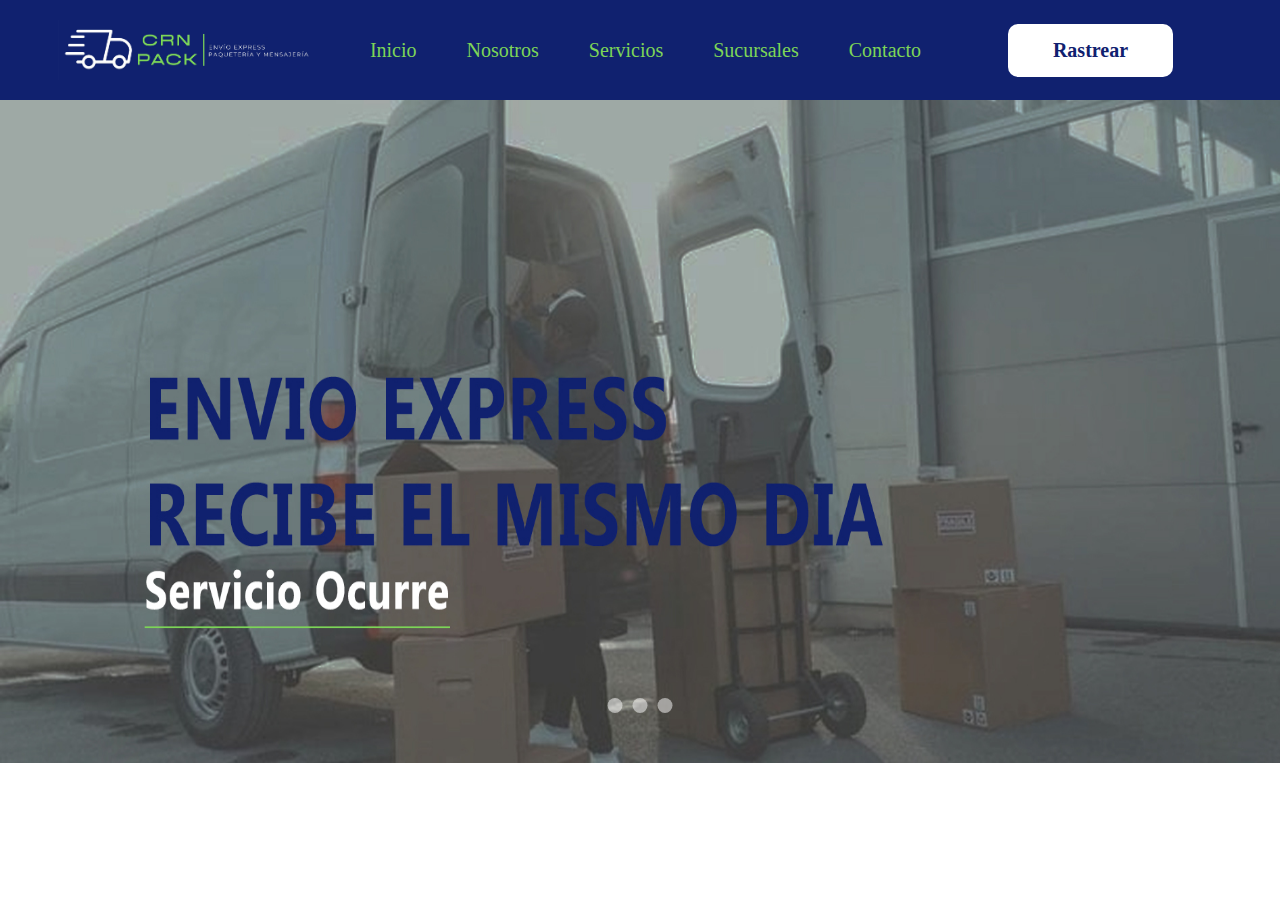
==== CRN PACK Sitio Web/index.html @ 2f2091cc "Add files via upload" ====
<!DOCTYPE html>
<html lang="es">
<head>
    <meta charset="UTF-8">
    <meta name="viewport" content="width=device-width, initial-scale=1.0">
    <title>CRN PACK | Envio Express Paqueteria y Mensajeria</title>
    <link rel="stylesheet" href="styles.css">
</head>
<body>
    <header>
        <img src="logo.jpg" alt="Logo" class="logo">
        <button class="menu-btn" onclick="toggleMenu()"></button>
        <div class="nav-container">
            <nav>
                <a href="#inicio">Inicio</a>
                <a href="#nosotros">Nosotros</a>
                <a href="#servicios">Servicios</a>
                <a href="#sucursales">Sucursales</a>
                <a href="#contacto">Contacto</a>
            </nav>
        </div>
        <button class="button">Rastrear</button>
    </header>

    <!-- Carrusel de imágenes -->
    <div class="carousel" id="carousel">
        <div class="carousel-images">
            <img src="publicidad1.jpg" alt="Imagen1">
            <img src="publicidad2.jpeg" alt="Imagen2">
            <img src="publicidad3.jpg" alt="Imagen3">
        </div>
        <div class="carousel-dots">
            <button class="dot" data-index="0"></button>
            <button class="dot" data-index="1"></button>
            <button class="dot" data-index="2"></button>
        </div>
    </div>
    

    <script src="script.js"></script>
</body>
</html>
---- CRN PACK Sitio Web/styles.css ----
body {
    margin: 0;
    font-family: 'Trebuchet MS', regular;
}

header {
    background-color: #10216f;
    color: white;
    padding: 20px;
    font-size: 20px;
    display: flex;
    align-items: center;
    justify-content: space-between;
    position: relative;
    font-family: 'Trebuchet MS', regular;
    font-weight: regular;
    z-index: 10;
}

.logo {
    height: 60px;
    margin-left: 38px;
    margin-right: 55px;
}

.nav-container {
    display: flex;
    align-items: center;
    gap: 30px;
    margin-right: auto;
    position: relative;
}

nav {
    display: flex;
    gap: 50px;
}

nav a {
    color: #7dd557;
    text-decoration: none;
    font-weight: regular;
}

.button {
    background-color: white;
    color: #10216f;
    border: none;
    padding: 15px 45px;
    font-size: 20px;
    cursor: pointer;
    border-radius: 10px;
    margin-right: auto;
    font-weight: bold;
    font-family: 'Trebuchet MS';
    transition: background-color 0.3s, border-color 0.3s;
}

.button:hover {
    background-color: #1631ac;
    color: white;
    border: 2px solid black;
}

/* Estilos para el carrusel */
.carousel {
    position: relative;
    width: 100%;
    height: auto;
    overflow: hidden;
}

.carousel-images {
    display: flex;
    transition: transform 0.5s ease-in-out;
    width: 300%; /* Ancho total para tres imágenes */
}

.carousel-images img {
    width: 33.33%; /* Cada imagen ocupa el 33.33% del ancho del contenedor */
    height: auto;
    display: block;
}

/* Puntos de control del carrusel */
.carousel-dots {
    position: absolute;
    bottom: 50px;
    left: 50%;
    transform: translateX(-50%);
    display: flex;
    gap: 10px;
}

.carousel-dots button {
    width: 15px;
    height: 15px;
    border-radius: 50%;
    border: none;
    background-color: #ffffff80; /* Color de los puntos */
    cursor: pointer;
    transition: background-color 0.3s;
}

.carousel-dots button.active {
    background-color: #ffffff; /* Color del punto activo */
}
/* Estilos para el botón del menú (solo visible en pantallas pequeñas) */
.menu-btn {
    display: none;
    background-color: white;
    color: #10216f;
    font-size: 25px;
    padding: 1px 8px;
    cursor: pointer;
    border-radius: 5px; /* Menos redondeado */
    border: 2px solid #10216f;
    transition: none; /* Sin efecto de hover */
}

.menu-btn::before {
    content: "☰"; /* Ícono de menú por defecto */
}

.menu-btn.active::before {
    content: "✖"; /* Ícono de cerrar al activar */
}

/* Media query para pantallas pequeñas */
@media (max-width: 980px) {
    header {
        flex-direction: row;
        align-items: center;
        justify-content: space-between;
        padding: 10px 20px;
    }

    .logo {
        margin-right: 10px;
    }

    .nav-container {
        display: none;
        width: 100%;
        background-color: #10216f;
        position: absolute;
        top: 60px;
        left: 0;
        padding: 10px 0;
        border-radius: 0 0 10px 10px;
        transition: max-height 0.5s ease-in-out;
        overflow: hidden;
        max-height: 0;
        z-index: 1;
        box-shadow: 0 2px 5px rgba(0, 0, 0, 0.2);
    }

    .nav-container.active {
        display: flex;
        flex-direction: column;
        gap: 15px;
        max-height: 300px; /* Altura máxima que el menú puede alcanzar al desplegarse */
    }

    .menu-btn.active {
        background-color: white; /* Mantener el botón en blanco cuando está activo */
    }

    .menu-btn {
        display: block;
    }

    .button {
        display: none;
    }

    nav {
        display: flex;
        flex-direction: column;
        gap: 0; /* Eliminamos el espacio entre elementos para que las líneas de separación ocupen su lugar */
        width: 100%;
        padding: 10px;
    }

    nav a {
        color: #7dd557;
        text-align: center;
        padding: 10px 0; /* Espacio interior para cada enlace */
        border-top: 1px solid #ffffff60; /* Línea de separación superior */
    }

    nav a:first-child {
        border-top: none; /* Quitar línea de separación del primer elemento */
    }
}
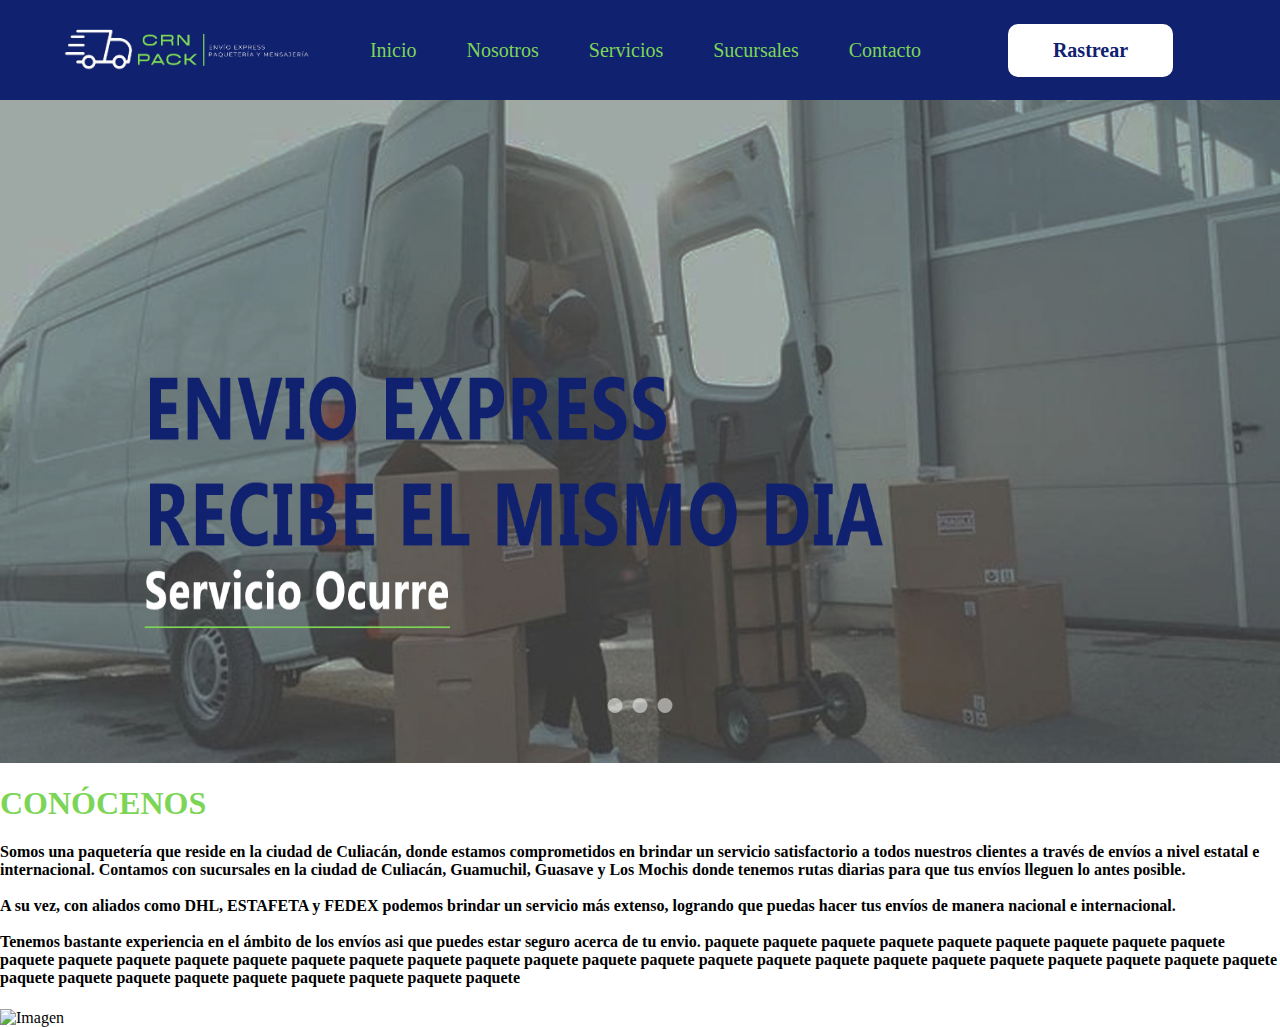
==== commit fa94cf6b: "actualizacion 10 sep 24 index.html" ====
--- a/CRN PACK Sitio Web/index.html
+++ b/CRN PACK Sitio Web/index.html
@@ -36,7 +36,30 @@
         </div>
     </div>
     
-
+    <div class="nosotros">
+        <div class="texto-nosotros">
+            <h1 style="color: #7dd557">CONÓCENOS</h1>
+            <h4>
+                Somos una paquetería que reside en la ciudad de Culiacán,
+                donde estamos comprometidos en brindar un servicio satisfactorio a todos nuestros clientes a través de envíos a nivel estatal e internacional.
+                Contamos con sucursales en la ciudad de Culiacán, Guamuchil, Guasave y Los Mochis donde tenemos rutas diarias
+                para que tus envíos lleguen lo antes posible.
+                <br><br>
+                A su vez, con aliados como DHL, ESTAFETA y FEDEX podemos brindar un servicio más extenso, logrando que puedas
+                hacer tus envíos de manera nacional e internacional.
+                <br><br>
+                Tenemos bastante experiencia en el ámbito de los envíos asi que puedes estar seguro acerca de tu envio.
+                paquete paquete paquete paquete paquete paquete paquete paquete paquete paquete paquete paquete paquete paquete 
+                paquete paquete paquete paquete paquete paquete paquete paquete paquete paquete paquete paquete 
+                paquete paquete paquete paquete paquete paquete paquete paquete paquete paquete paquete paquete paquete 
+                paquete 
+            </h4>
+        </div>
+        <div class="imagen-nosotros">
+            <img src="mostrador_conocenos.jpg" alt="Imagen" />
+        </div>
+    </div>
+    
     <script src="script.js"></script>
 </body>
 </html>
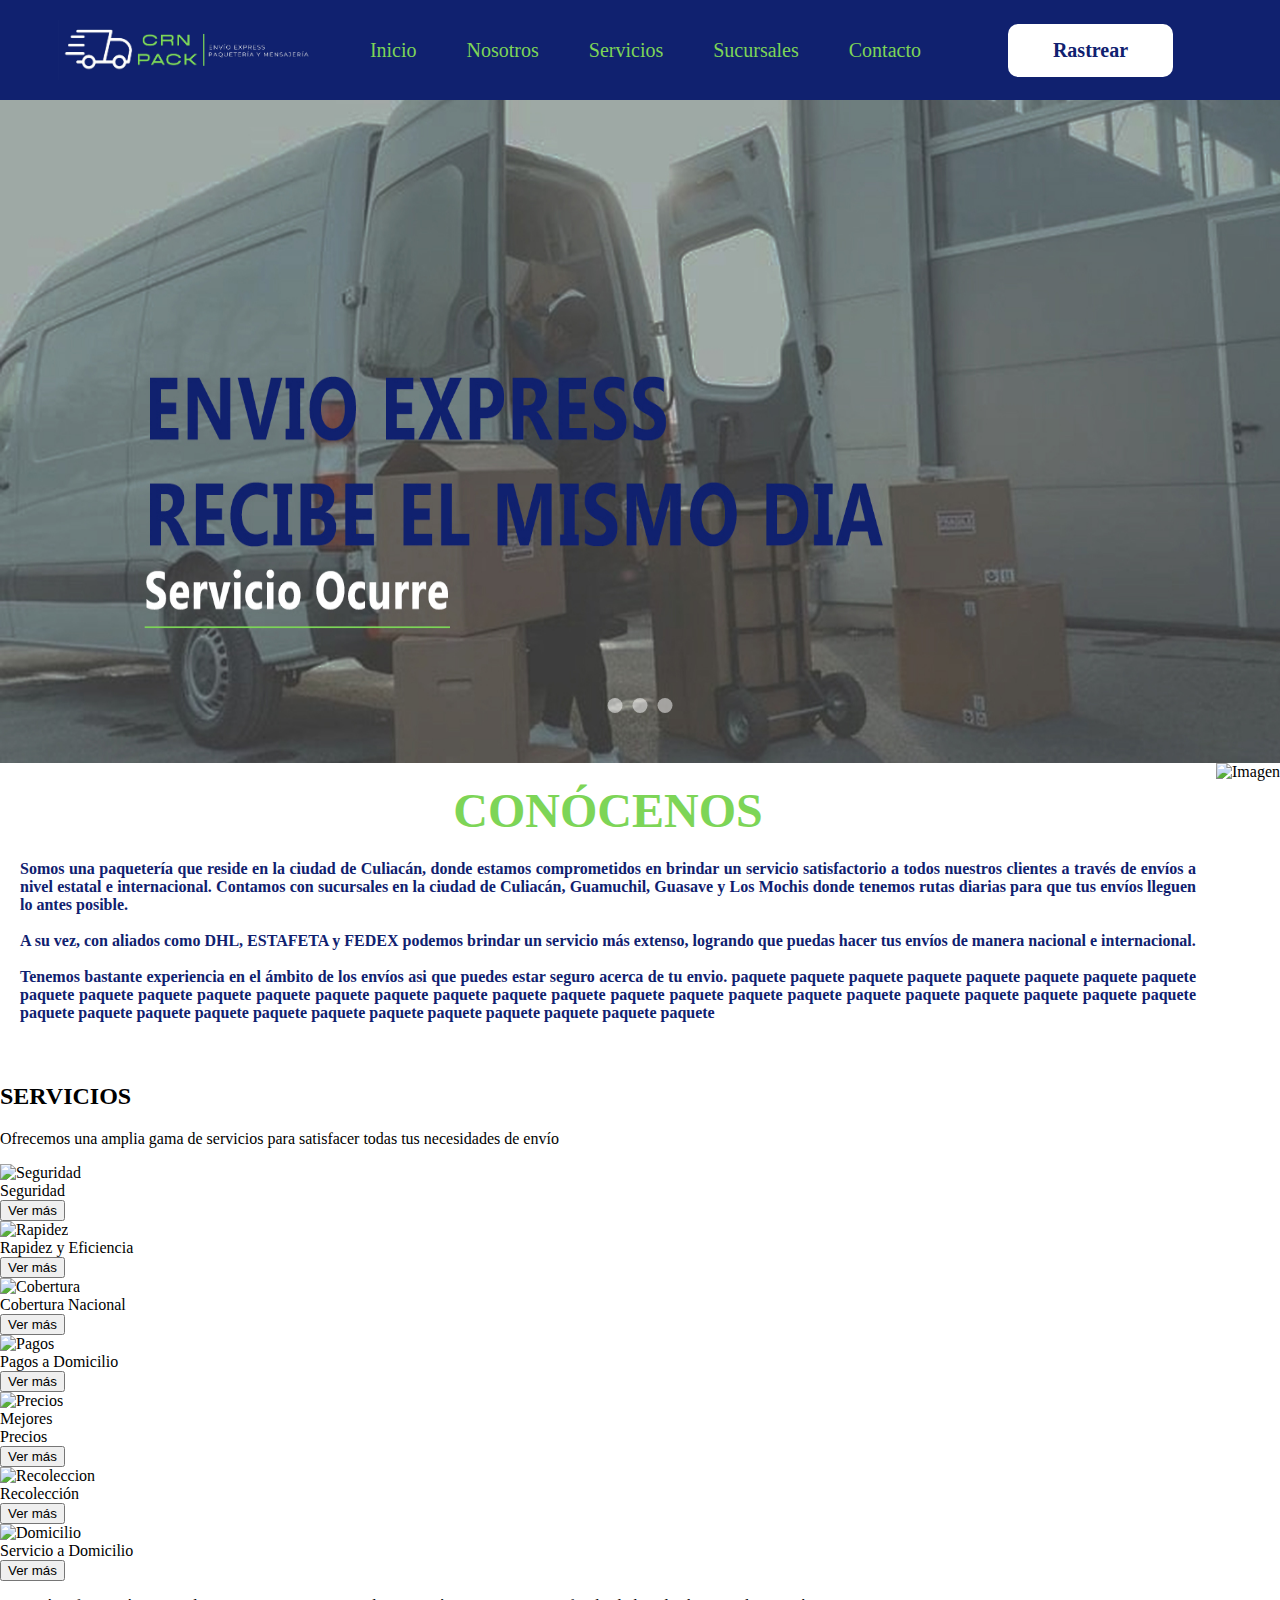
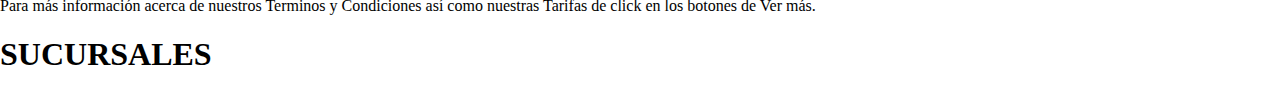
==== commit e17d8a38: "actualizacion 12 sep index.html" ====
--- a/CRN PACK Sitio Web/index.html
+++ b/CRN PACK Sitio Web/index.html
@@ -59,7 +59,58 @@
             <img src="mostrador_conocenos.jpg" alt="Imagen" />
         </div>
     </div>
+    <div class="servicios">
+    <h2>SERVICIOS</h2>
+    <p>Ofrecemos una amplia gama de servicios para satisfacer todas tus necesidades de envío</p>
+    <div class="recuadros-servicios">
+        <div class="recuadroChico">
+            <img src="servicio1.png" alt="Seguridad">
+            <div class="texto-recuadroChico">Seguridad</div>
+            <button class="btnCuadrosChicos">Ver más</button>
+        </div>
+        <div class="recuadro">
+            <img src="servicio2.png" alt="Rapidez">
+            <div class="texto-recuadro">Rapidez y Eficiencia</div>
+            <button class="btnCuadros">Ver más</button>
+        </div>
+        <div class="recuadro">
+            <img src="servicio3.jpg" alt="Cobertura">
+            <div class="texto-recuadro">Cobertura Nacional</div>
+            <button class="btnCuadros">Ver más</button>
+        </div>
+        <div class="recuadro">
+            <img src="servicio4.png" alt="Pagos">
+            <div class="texto-recuadro">Pagos a Domicilio</div>
+            <button class="btnCuadros">Ver más</button>
+        </div>
+        <div class="recuadro">
+            <img src="servicio5.png" alt="Precios">
+            <div class="texto-recuadro">Mejores <br>Precios</div>
+            <button class="btnCuadros">Ver más</button>
+        </div>
+        <div class="recuadroChico">
+            <img src="servicio6.png" alt="Recoleccion">
+            <div class="texto-recuadroChico">Recolección</div>
+            <button class="btnCuadrosChicos">Ver más</button>
+        </div>
+        <div class="recuadro">
+            <img src="servicio7.png" alt="Domicilio">
+            <div class="texto-recuadro">Servicio a Domicilio</div>
+            <button class="btnCuadros">Ver más</button>
+        </div>
+    </div>
     
+    <p>Para más información acerca de nuestros Terminos
+    y Condiciones así como nuestras Tarifas de click en los botones de Ver más.<p>
+</div>
+
+<div class="sucursales">
+    <div class="texto-sucursales">
+        <h1>SUCURSALES</h1>
+        </div>
+    </div>
+
     <script src="script.js"></script>
+
 </body>
 </html>
--- a/CRN PACK Sitio Web/styles.css
+++ b/CRN PACK Sitio Web/styles.css
@@ -68,6 +68,7 @@
     width: 100%;
     height: auto;
     overflow: hidden;
+    margin-bottom: 0; /* Ajusta el margen inferior a 0 */
 }
 
 .carousel-images {
@@ -105,15 +106,16 @@
 .carousel-dots button.active {
     background-color: #ffffff; /* Color del punto activo */
 }
+
 /* Estilos para el botón del menú (solo visible en pantallas pequeñas) */
 .menu-btn {
     display: none;
     background-color: white;
     color: #10216f;
-    font-size: 25px;
-    padding: 1px 8px;
+    font-size: 26px;
+    padding: 3px 10px;
     cursor: pointer;
-    border-radius: 5px; /* Menos redondeado */
+    border-radius: 6px; /* Menos redondeado */
     border: 2px solid #10216f;
     transition: none; /* Sin efecto de hover */
 }
@@ -159,7 +161,7 @@
         display: flex;
         flex-direction: column;
         gap: 15px;
-        max-height: 300px; /* Altura máxima que el menú puede alcanzar al desplegarse */
+        max-height: 220px; /* Altura máxima que el menú puede alcanzar al desplegarse */
     }
 
     .menu-btn.active {
@@ -193,3 +195,58 @@
         border-top: none; /* Quitar línea de separación del primer elemento */
     }
 }
+
+.nosotros {
+    display: flex;
+    align-items: flex-start; /* Alinea verticalmente el contenido en la parte superior */
+    background-color: white;
+    padding: 0; /* Elimina el padding para ajustar la alineación */
+    margin-top: 0; /* Elimina el margen superior para alinear con el carrusel */
+}
+
+.texto-nosotros {
+    flex: 1;
+    width: 50%; /* El texto ocupará el 50% de la pantalla en pantallas grandes */
+    margin-right: 0; /* Elimina el margen derecho */
+    color: #10216f;
+    text-align: justify;
+    padding: 20px; /* Agrega padding alrededor del texto */
+    box-sizing: border-box; /* Incluye padding en el cálculo del ancho */
+}
+
+.texto-nosotros h1 {
+    font-size: 3em; /* Ajusta el tamaño del encabezado */
+    text-align: center;
+    margin: 0 0 20px 0; /* Elimina el margen superior y ajusta el margen inferior */
+}
+
+/* Ajuste para pantallas pequeñas */
+@media (max-width: 980px) {
+    .nosotros {
+        flex-direction: column;
+        align-items: flex-start;
+        margin-top: 0; /* Quitar el margen superior en pantallas pequeñas */
+    }
+
+    .texto-nosotros {
+        width: 100%; /* El texto ocupará el 100% en pantallas pequeñas */
+        margin-right: 0; /* Elimina el margen derecho en pantallas pequeñas */
+        padding: 20px; /* Agrega padding en pantallas pequeñas */
+        box-sizing: border-box; /* Incluye padding en el cálculo del ancho */
+        font-size: 16px; /* Ajusta el tamaño de la fuente para pantallas pequeñas */
+    }
+
+    .texto-nosotros h1 {
+        font-size: 2em; /* Ajusta el tamaño del encabezado para pantallas pequeñas */
+    }
+
+    .imagen-nosotros {
+        width: 100%; /* La imagen también ocupará el 100% en pantallas pequeñas */
+        margin-top: 20px;
+        align-items: center; /* Centra la imagen en pantallas pequeñas */
+    }
+
+    .imagen-nosotros img {
+        max-width: 100%; /* Asegura que la imagen no sea más grande que el contenedor */
+    }
+}
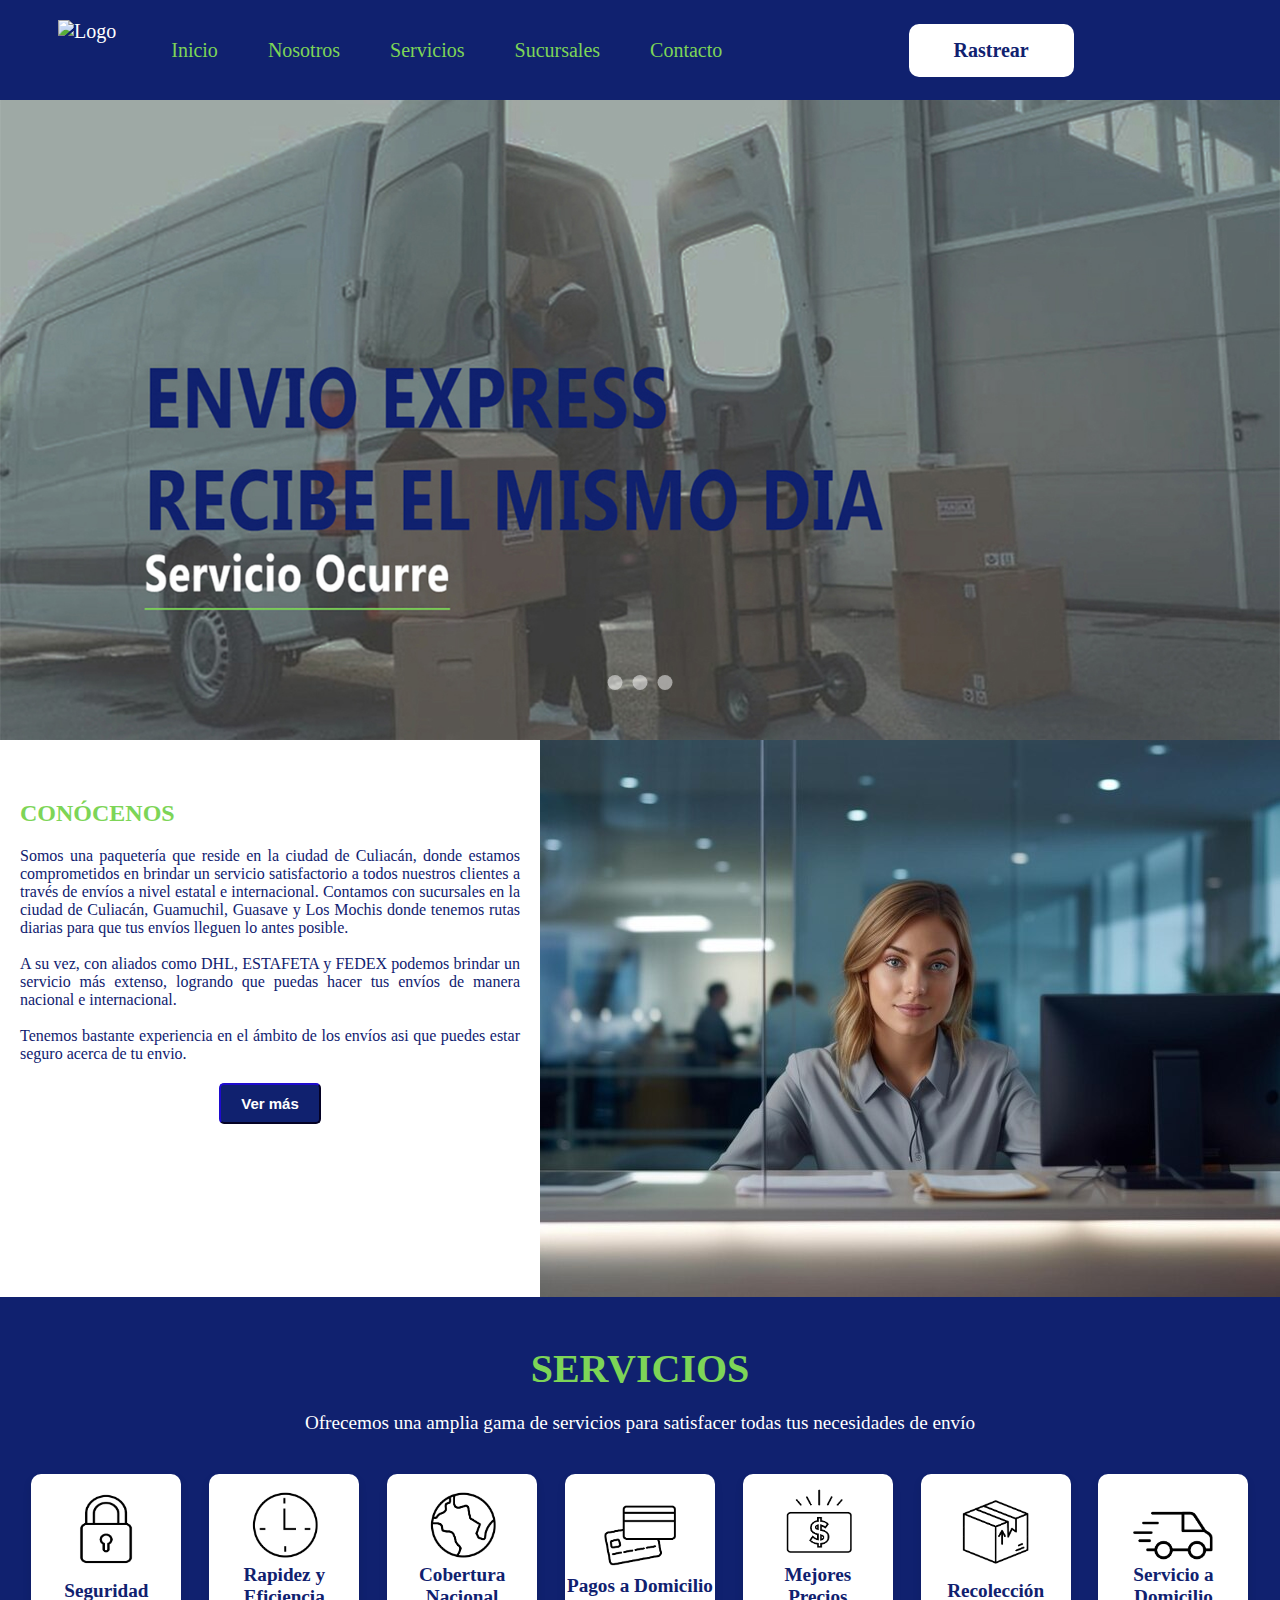
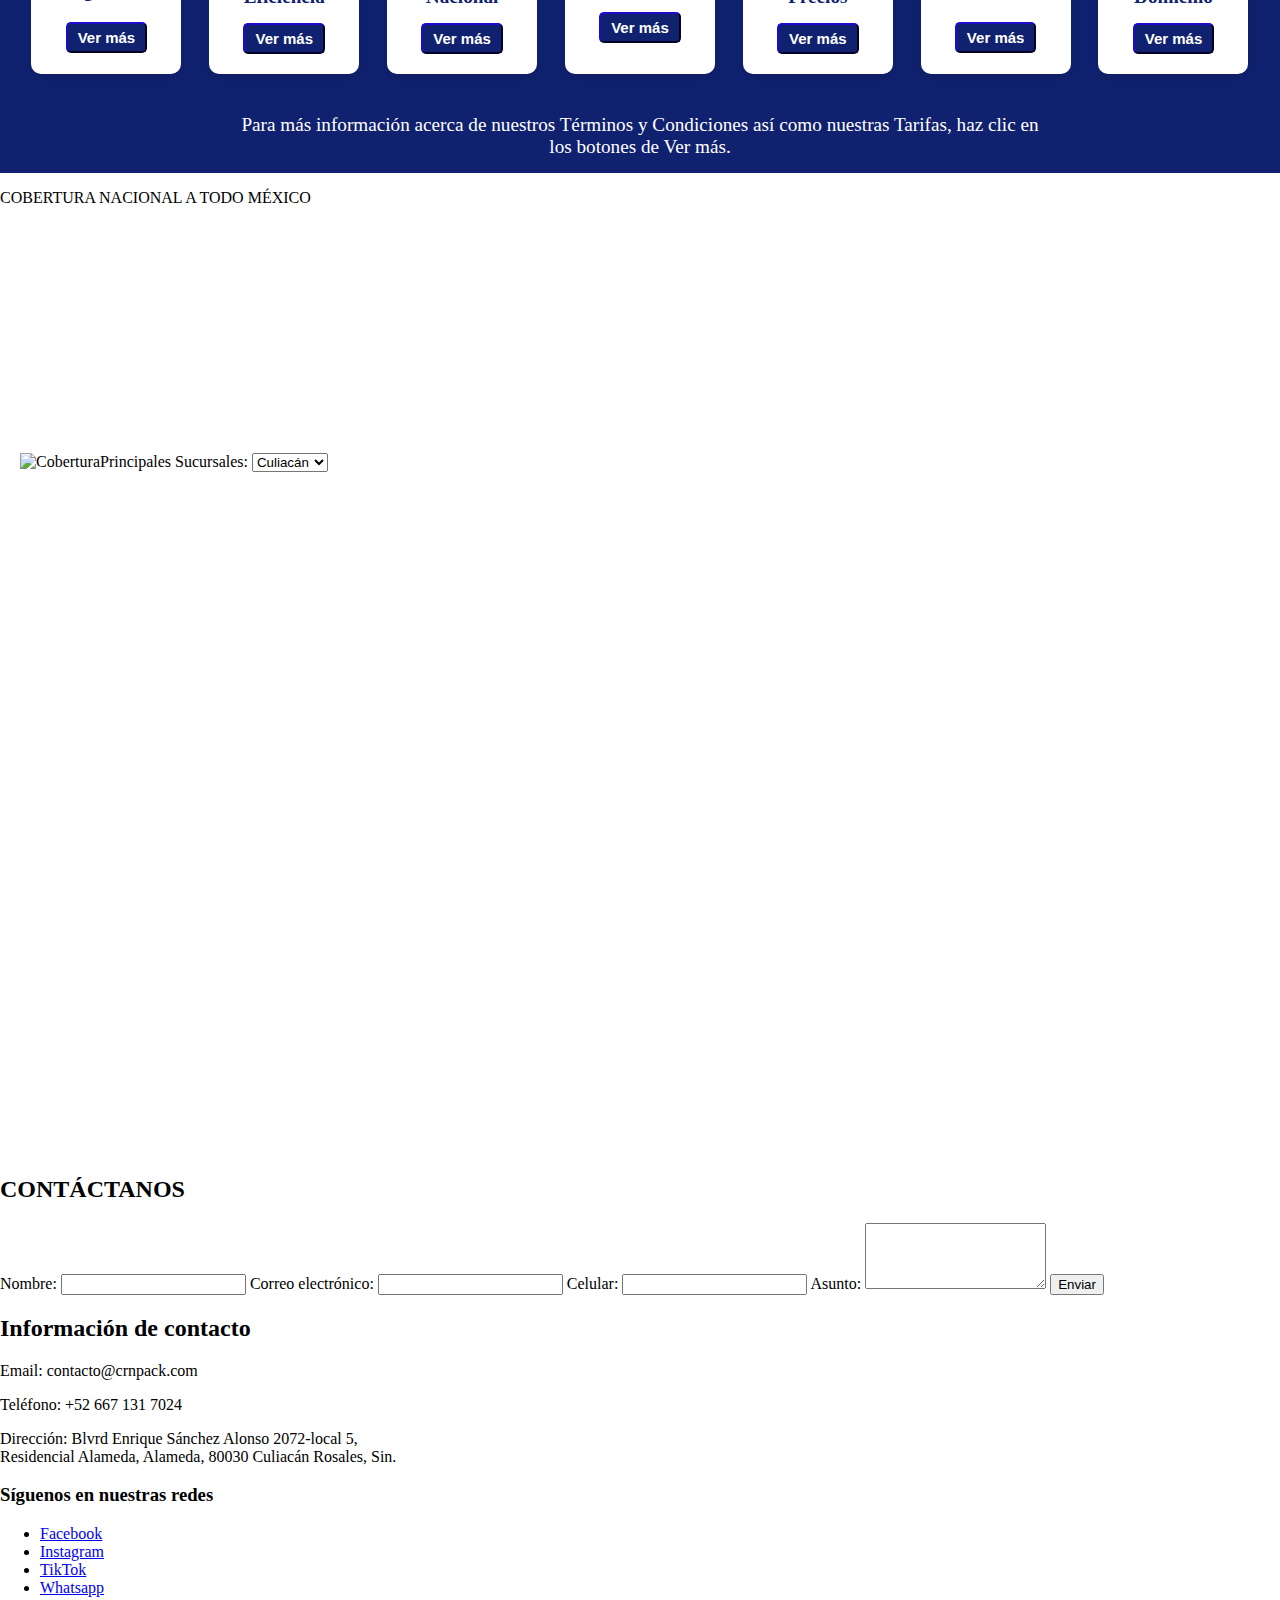
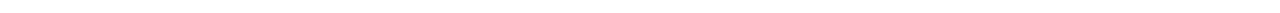
==== commit 90d3d173: "Update index.html" ====
--- a/CRN PACK Sitio Web/index.html
+++ b/CRN PACK Sitio Web/index.html
@@ -8,7 +8,7 @@
 </head>
 <body>
     <header>
-        <img src="logo.jpg" alt="Logo" class="logo">
+        <img src="logo1.jpg" alt="Logo" class="logo">
         <button class="menu-btn" onclick="toggleMenu()"></button>
         <div class="nav-container">
             <nav>
@@ -26,7 +26,7 @@
     <div class="carousel" id="carousel">
         <div class="carousel-images">
             <img src="publicidad1.jpg" alt="Imagen1">
-            <img src="publicidad2.jpeg" alt="Imagen2">
+            <img src="publicidad2.jpg" alt="Imagen2">
             <img src="publicidad3.jpg" alt="Imagen3">
         </div>
         <div class="carousel-dots">
@@ -36,10 +36,11 @@
         </div>
     </div>
     
+    <!-- Sección Nosotros -->
     <div class="nosotros">
         <div class="texto-nosotros">
-            <h1 style="color: #7dd557">CONÓCENOS</h1>
-            <h4>
+            <h2 style="color: #7dd557">CONÓCENOS</h2>
+            <p>
                 Somos una paquetería que reside en la ciudad de Culiacán,
                 donde estamos comprometidos en brindar un servicio satisfactorio a todos nuestros clientes a través de envíos a nivel estatal e internacional.
                 Contamos con sucursales en la ciudad de Culiacán, Guamuchil, Guasave y Los Mochis donde tenemos rutas diarias
@@ -49,68 +50,119 @@
                 hacer tus envíos de manera nacional e internacional.
                 <br><br>
                 Tenemos bastante experiencia en el ámbito de los envíos asi que puedes estar seguro acerca de tu envio.
-                paquete paquete paquete paquete paquete paquete paquete paquete paquete paquete paquete paquete paquete paquete 
-                paquete paquete paquete paquete paquete paquete paquete paquete paquete paquete paquete paquete 
-                paquete paquete paquete paquete paquete paquete paquete paquete paquete paquete paquete paquete paquete 
-                paquete 
-            </h4>
+            <p>
+            <button class="ver-mas-btn">Ver más</button>
         </div>
         <div class="imagen-nosotros">
             <img src="mostrador_conocenos.jpg" alt="Imagen" />
         </div>
     </div>
+
+    <!-- Sección Servicios -->
     <div class="servicios">
-    <h2>SERVICIOS</h2>
-    <p>Ofrecemos una amplia gama de servicios para satisfacer todas tus necesidades de envío</p>
-    <div class="recuadros-servicios">
-        <div class="recuadroChico">
-            <img src="servicio1.png" alt="Seguridad">
-            <div class="texto-recuadroChico">Seguridad</div>
-            <button class="btnCuadrosChicos">Ver más</button>
+        <h2>SERVICIOS</h2>
+        <p>Ofrecemos una amplia gama de servicios para satisfacer todas tus necesidades de envío</p>
+        <div class="recuadros-servicios">
+            <div class="recuadroChico">
+                <img src="servicio1.png" alt="Seguridad">
+                <div class="texto-recuadroChico">Seguridad</div>
+                <button class="btnCuadrosChicos">Ver más</button>
+            </div>
+            <div class="recuadro">
+                <img src="servicio2.png" alt="Rapidez">
+                <div class="texto-recuadro">Rapidez y Eficiencia</div>
+                <button class="btnCuadros">Ver más</button>
+            </div>
+            <div class="recuadro">
+                <img src="servicio3.jpg" alt="Cobertura">
+                <div class="texto-recuadro">Cobertura Nacional</div>
+                <button class="btnCuadros">Ver más</button>
+            </div>
+            <div class="recuadro">
+                <img src="servicio4.png" alt="Pagos">
+                <div class="texto-recuadro">Pagos a Domicilio</div>
+                <button class="btnCuadros">Ver más</button>
+            </div>
+            <div class="recuadro">
+                <img src="servicio5.png" alt="Precios">
+                <div class="texto-recuadro">Mejores <br>Precios</div>
+                <button class="btnCuadros">Ver más</button>
+            </div>
+            <div class="recuadroChico">
+                <img src="servicio6.png" alt="Recoleccion">
+                <div class="texto-recuadroChico">Recolección</div>
+                <button class="btnCuadrosChicos">Ver más</button>
+            </div>
+            <div class="recuadro">
+                <img src="servicio7.png" alt="Domicilio">
+                <div class="texto-recuadro">Servicio a Domicilio</div>
+                <button class="btnCuadros">Ver más</button>
+            </div>
         </div>
-        <div class="recuadro">
-            <img src="servicio2.png" alt="Rapidez">
-            <div class="texto-recuadro">Rapidez y Eficiencia</div>
-            <button class="btnCuadros">Ver más</button>
-        </div>
-        <div class="recuadro">
-            <img src="servicio3.jpg" alt="Cobertura">
-            <div class="texto-recuadro">Cobertura Nacional</div>
-            <button class="btnCuadros">Ver más</button>
-        </div>
-        <div class="recuadro">
-            <img src="servicio4.png" alt="Pagos">
-            <div class="texto-recuadro">Pagos a Domicilio</div>
-            <button class="btnCuadros">Ver más</button>
-        </div>
-        <div class="recuadro">
-            <img src="servicio5.png" alt="Precios">
-            <div class="texto-recuadro">Mejores <br>Precios</div>
-            <button class="btnCuadros">Ver más</button>
-        </div>
-        <div class="recuadroChico">
-            <img src="servicio6.png" alt="Recoleccion">
-            <div class="texto-recuadroChico">Recolección</div>
-            <button class="btnCuadrosChicos">Ver más</button>
-        </div>
-        <div class="recuadro">
-            <img src="servicio7.png" alt="Domicilio">
-            <div class="texto-recuadro">Servicio a Domicilio</div>
-            <button class="btnCuadros">Ver más</button>
-        </div>
+        <p>Para más información acerca de nuestros Términos y Condiciones así como nuestras Tarifas, haz clic en los botones de Ver más.<p>
     </div>
-    
-    <p>Para más información acerca de nuestros Terminos
-    y Condiciones así como nuestras Tarifas de click en los botones de Ver más.<p>
+
+<!-- Sección Sucursales -->
+
+ <div class="div-sucursales">
+    <p>COBERTURA NACIONAL A TODO MÉXICO</p>
 </div>
 
 <div class="sucursales">
-    <div class="texto-sucursales">
-        <h1>SUCURSALES</h1>
+    <div class="imagen-sucursal">
+        <img src="coberturaSinaloa.png" alt="Cobertura" class="imagen-sucursales">
+    </div>
+    <div class="mapa-sucursales">
+        <label for="sucursales-select">Principales Sucursales:</label>
+        <select id="sucursales-select">
+            <option value="culiacan" selected>Culiacán</option>
+            <option value="guasave">Guasave</option>
+        </select>
+        <div class="map-container">
+            <iframe id="mapa-sucursal" 
+                src="https://www.google.com/maps/embed?pb=!1m18!1m12!1m3!1d879.5239729484308!2d-107.39984756060244!3d24.823387427683482!2m3!1f0!2f0!3f0!3m2!1i1024!2i768!4f13.1!3m3!1m2!1s0x86bcdb006754c6ad%3A0x1c781579c7476a81!2sCRN%20PACK%20CULIACAN!5e0!3m2!1ses-419!2smx!4v1726946954633!5m2!1ses-419!2smx" 
+                width="600" height="450" style="border:0;" allowfullscreen="" loading="lazy" referrerpolicy="no-referrer-when-downgrade">
+            </iframe>
         </div>
     </div>
+</div>
 
-    <script src="script.js"></script>
 
+<div class="contacto">
+    <div class="formulario-contacto">
+        <h2>CONTÁCTANOS</h2>
+        <form id="contacto-form" action="mailto:macibarra25@gmail.com" method="post" enctype="text/plain">
+            <label for="nombre">Nombre:</label>
+            <input type="text" id="nombre" name="nombre" required>
+            
+            <label for="email">Correo electrónico:</label>
+            <input type="email" id="email" name="email" required>
+            
+            <label for="celular">Celular:</label>
+            <input type="tel" id="celular" name="celular" required>
+            
+            <label for="asunto">Asunto:</label>
+            <textarea id="asunto" name="asunto" rows="4" required></textarea>
+            
+            <button type="submit">Enviar</button>
+        </form>
+    </div>
+    
+    <div class="informacion-contacto">
+        <h2>Información de contacto</h2>
+        <p>Email: contacto@crnpack.com</p>
+        <p>Teléfono: +52 667 131 7024</p>
+        <p>Dirección: Blvrd Enrique Sánchez Alonso 2072-local 5,<BR> Residencial Alameda, Alameda, 80030 Culiacán Rosales, Sin.</p>
+        <h3>Síguenos en nuestras redes</h3>
+        <ul class="redes-sociales">
+            <li><a href="https://www.facebook.com/crnpack/"target="_blank">Facebook</a></li>
+            <li><a href="https://www.instagram.com/crnpack/"target="_blank">Instagram</a></li>
+            <li><a href="https://www.tiktok.com/@crnpack"target="_blank">TikTok</a></li>
+            <li><a href="https://wa.me/526871661454?text=Hola%20estoy%20interesado%20en%20sus%20servicios."target="_blank">Whatsapp</a></li>       
+        </ul>
+    </div>
+</div>
+
+<script src="script.js"></script>
 </body>
 </html>
--- a/CRN PACK Sitio Web/styles.css
+++ b/CRN PACK Sitio Web/styles.css
@@ -61,6 +61,8 @@
     color: white;
     border: 2px solid black;
 }
+
+/* ---------------------------------------DIV CARRUSEL DE IMAGENES--------------------------------- */
 
 /* Estilos para el carrusel */
 .carousel {
@@ -196,57 +198,229 @@
     }
 }
 
+
+/* ---------------------------------------DIV NOSOTROS--------------------------------- */
 .nosotros {
     display: flex;
-    align-items: flex-start; /* Alinea verticalmente el contenido en la parte superior */
+    align-items: flex-start;
     background-color: white;
     padding: 0; /* Elimina el padding para ajustar la alineación */
-    margin-top: 0; /* Elimina el margen superior para alinear con el carrusel */
-}
-
-.texto-nosotros {
+    margin: 0; /* Elimina margen superior e inferior */
+}
+
+.texto-nosotros {   
     flex: 1;
-    width: 50%; /* El texto ocupará el 50% de la pantalla en pantallas grandes */
-    margin-right: 0; /* Elimina el margen derecho */
+    width: 50%;
+    margin-right: 0;
+    margin-top: 20px;
     color: #10216f;
     text-align: justify;
-    padding: 20px; /* Agrega padding alrededor del texto */
-    box-sizing: border-box; /* Incluye padding en el cálculo del ancho */
+    padding: 20px;
+    box-sizing: border-box;
 }
 
 .texto-nosotros h1 {
-    font-size: 3em; /* Ajusta el tamaño del encabezado */
+    font-size: 2.5em;
     text-align: center;
-    margin: 0 0 20px 0; /* Elimina el margen superior y ajusta el margen inferior */
-}
-
+    margin: 0 0 20px 0; /* Margen inferior para separar el texto */
+}
+
+.imagen-nosotros img {
+    width: 100%;
+    display: block; /* Elimina espacios alrededor de la imagen */
+    margin: 0; /* Elimina margen */
+}
+
+.ver-mas-btn {
+    display: block; /* Cambia a block para que ocupe todo el espacio disponible */
+    margin: 20px auto; /* Asegura que el botón esté centrado horizontalmente */
+    padding: 10px 20px; 
+    background-color: #10216f; /* Color de fondo en azul */
+    color: white; 
+    font-size: 15px; 
+    font-weight: bold; /* Texto en negrita */
+    border-color: rgb(18, 7, 122);
+    cursor: pointer;
+    border-radius: 5px; /* Bordes ligeramente redondeados */
+}
+
+/* Ajuste para pantallas pequeñas */
+@media (max-width: 980px) {
+    .ver-mas-btn {
+        width: 50%; /* El botón ocupará el 50% del ancho en pantallas pequeñas */
+        padding: 15px; /* Ajuste del padding */
+        font-size: 16px; /* Tamaño de la fuente ajustado */
+    }
+}
 /* Ajuste para pantallas pequeñas */
 @media (max-width: 980px) {
     .nosotros {
         flex-direction: column;
-        align-items: flex-start;
-        margin-top: 0; /* Quitar el margen superior en pantallas pequeñas */
+        margin: 0; /* Elimina margen superior e inferior */
     }
 
     .texto-nosotros {
-        width: 100%; /* El texto ocupará el 100% en pantallas pequeñas */
-        margin-right: 0; /* Elimina el margen derecho en pantallas pequeñas */
-        padding: 20px; /* Agrega padding en pantallas pequeñas */
-        box-sizing: border-box; /* Incluye padding en el cálculo del ancho */
-        font-size: 16px; /* Ajusta el tamaño de la fuente para pantallas pequeñas */
-    }
-
-    .texto-nosotros h1 {
-        font-size: 2em; /* Ajusta el tamaño del encabezado para pantallas pequeñas */
+        width: 100%;
+        padding: 20px;
     }
 
     .imagen-nosotros {
-        width: 100%; /* La imagen también ocupará el 100% en pantallas pequeñas */
-        margin-top: 20px;
-        align-items: center; /* Centra la imagen en pantallas pequeñas */
+        width: 100%;
     }
 
     .imagen-nosotros img {
-        max-width: 100%; /* Asegura que la imagen no sea más grande que el contenedor */
-    }
-}
+        max-width: 100%;
+    }
+}
+
+/* ---------------------------------------DIV Servicios--------------------------------- */
+.servicios {
+    background-color: #10216f;
+    text-align: center;
+    padding: 15px 20px;
+    margin: 0; /* Elimina cualquier margen */
+}
+
+.servicios h2 {
+    font-size: 2.5em;
+    color: #7dd557;
+    margin-bottom: 20px;
+}
+
+.servicios p {
+    color: white;
+    font-size: 1.2em;
+    max-width: 800px;
+    margin: 0 auto;
+}
+
+
+.recuadros-servicios {
+    display: flex;
+    flex-wrap: wrap;
+    justify-content: space-around;
+    gap: 5px;
+    margin-top: 40px;
+}
+
+
+.recuadroChico {
+    width: 150px;
+    height: 200px;
+    background-color: white;
+    border-radius: 10px;
+    display: flex;
+    flex-direction: column;
+    align-items: center;
+    justify-content: center;
+    opacity: 1; /* Cambiado de 0 a 1 */
+    transform: translateY(0); /* Cambiado para eliminar la animación */
+    box-shadow: 0 4px 8px rgba(0, 0, 0, 0.1);
+    margin-left: 10px;
+    margin-right: 10px;
+
+}
+.recuadroChico img {
+    margin-top: 15px;
+    width: 80px;
+    height: 80px;
+    margin-bottom: 10px;
+}
+
+.texto-recuadroChico {
+    font-size: 1.2em;
+    font-weight: bold;
+    color: #10216f;
+    text-align: center; 
+
+}
+
+.btnCuadrosChicos {
+    display: block; /* Cambia a block para que ocupe todo el espacio disponible */
+    margin: 20px auto; /* Asegura que el botón esté centrado horizontalmente */
+    padding: 5px 10px; 
+    background-color: #10216f; /* Color de fondo en azul */
+    color: white; 
+    font-size: 15px; 
+    font-weight: bold; /* Texto en negrita */
+    border-color: rgb(18, 7, 122);
+    cursor: pointer;
+    border-radius: 5px; /* Bordes ligeramente redondeados */
+}
+.recuadro {
+    width: 150px;
+    height: 200px;
+    background-color: white;
+    border-radius: 10px;
+    display: flex;
+    flex-direction: column;
+    align-items: center;
+    justify-content: center;
+    opacity: 1; /* Cambiado de 0 a 1 */
+    transform: translateY(0); /* Cambiado para eliminar la animación */
+    box-shadow: 0 4px 8px rgba(0, 0, 0, 0.1);
+    margin-left: 10px;
+    margin-right: 10px;
+    margin-bottom: 40px;
+
+}
+.recuadro img {
+    margin-top: 25px;
+    width: 80px;
+    height: 80px;
+    margin-bottom: 0;
+}
+
+.texto-recuadro {
+    font-size: 1.2em;
+    font-weight: bold;
+    color: #10216f;
+    text-align: center; 
+    margin-bottom: 15px;
+}
+
+.btnCuadros {
+    display: block; /* Cambia a block para que ocupe todo el espacio disponible */
+    margin-bottom: 35px;
+    padding: 5px 10px; 
+    background-color: #10216f; /* Color de fondo en azul */
+    color: white; 
+    font-size: 15px; 
+    font-weight: bold; /* Texto en negrita */
+    border-color: rgb(18, 7, 122);
+    cursor: pointer;
+    border-radius: 5px; /* Bordes ligeramente redondeados */
+}
+
+/* ---------------------------------------DIV Sucursales--------------------------------- */
+
+.sucursales {
+    display: flex;
+    align-items: flex-start;
+    background-color: white;
+    margin: 0; /* Elimina margen superior e inferior */
+    padding: 230px 20px;
+}
+
+.texto-sucursales h1 {
+    color: #7dd557;
+    font-size: 2.5em;
+    
+}
+
+.texto-sucursales {   
+    flex: 1;
+    width: 50%;
+    margin-right: 0;
+    margin-top: 20px;
+    text-align: justify;
+    padding: 20px;
+    box-sizing: border-box;
+}
+
+
+.imagen-sucursales img {
+    width: 100%;
+    display: block; /* Elimina espacios alrededor de la imagen */
+    margin: 0; /* Elimina margen */
+}
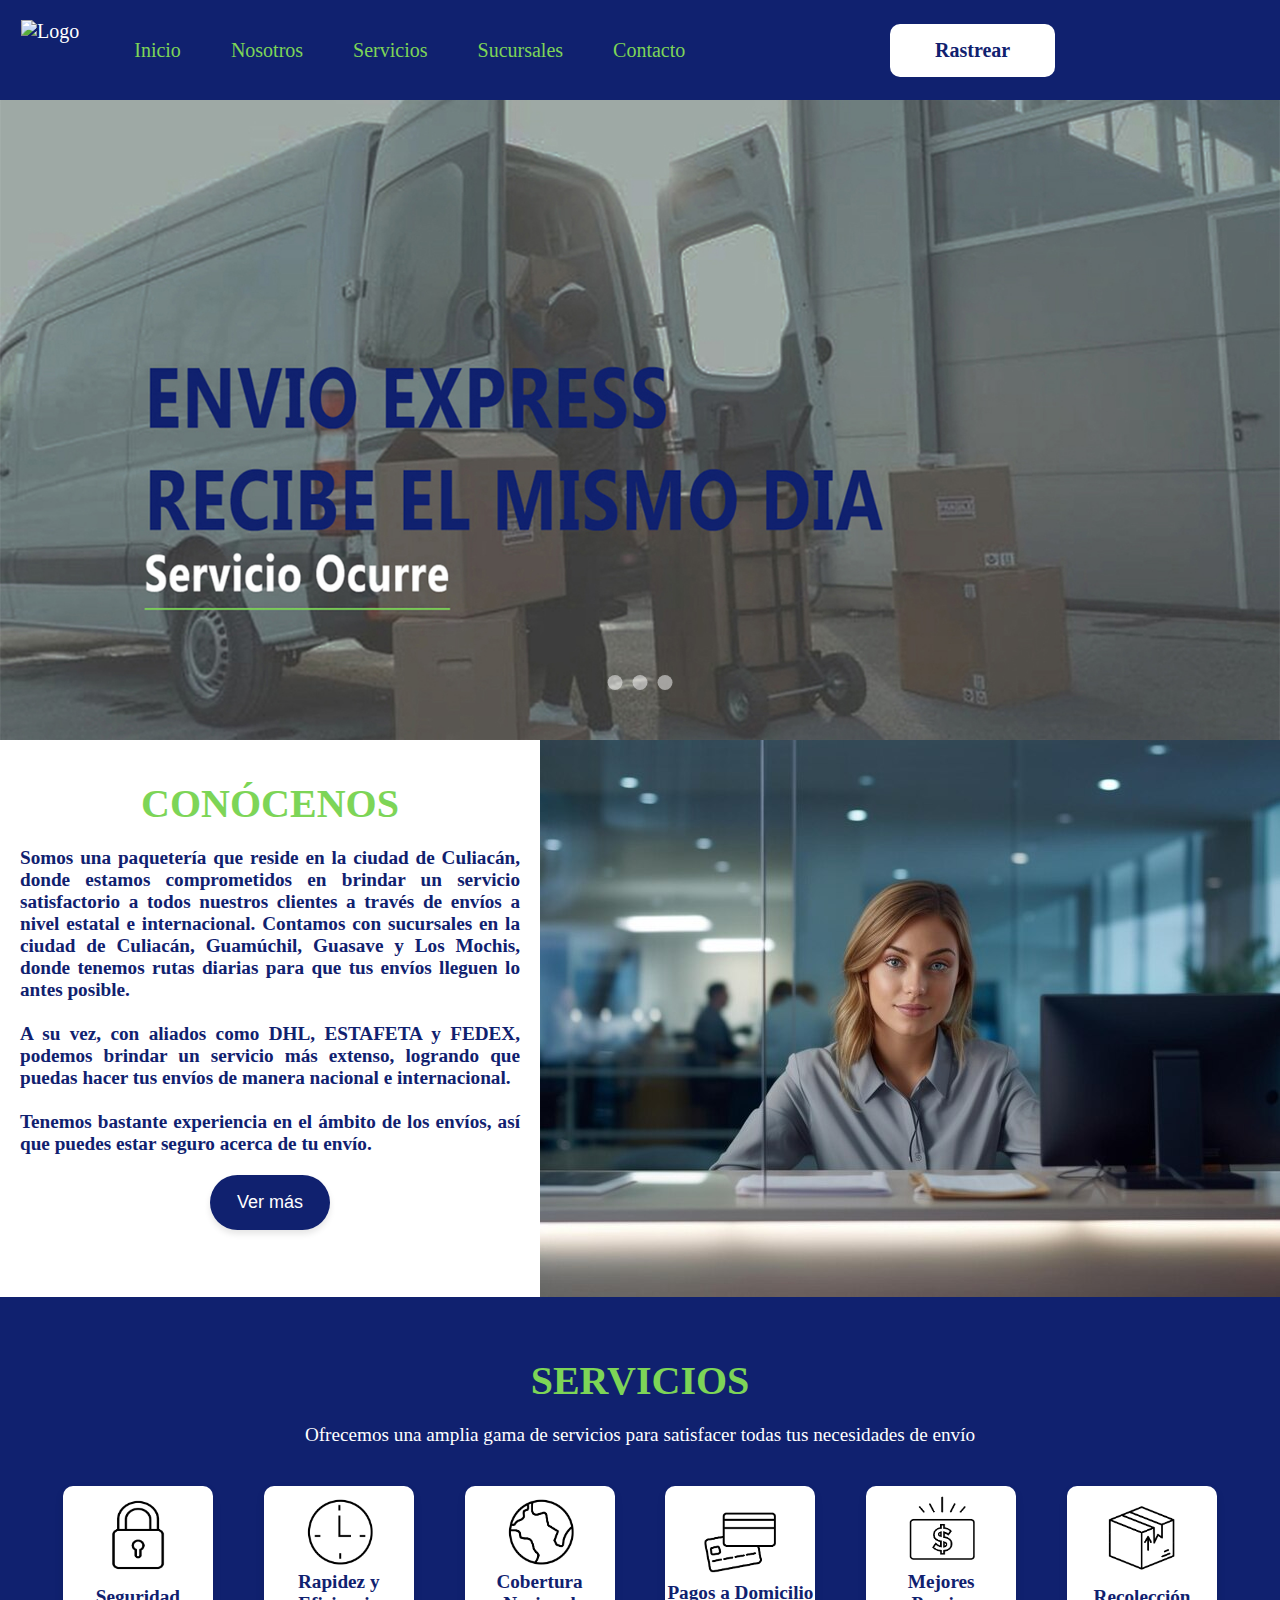
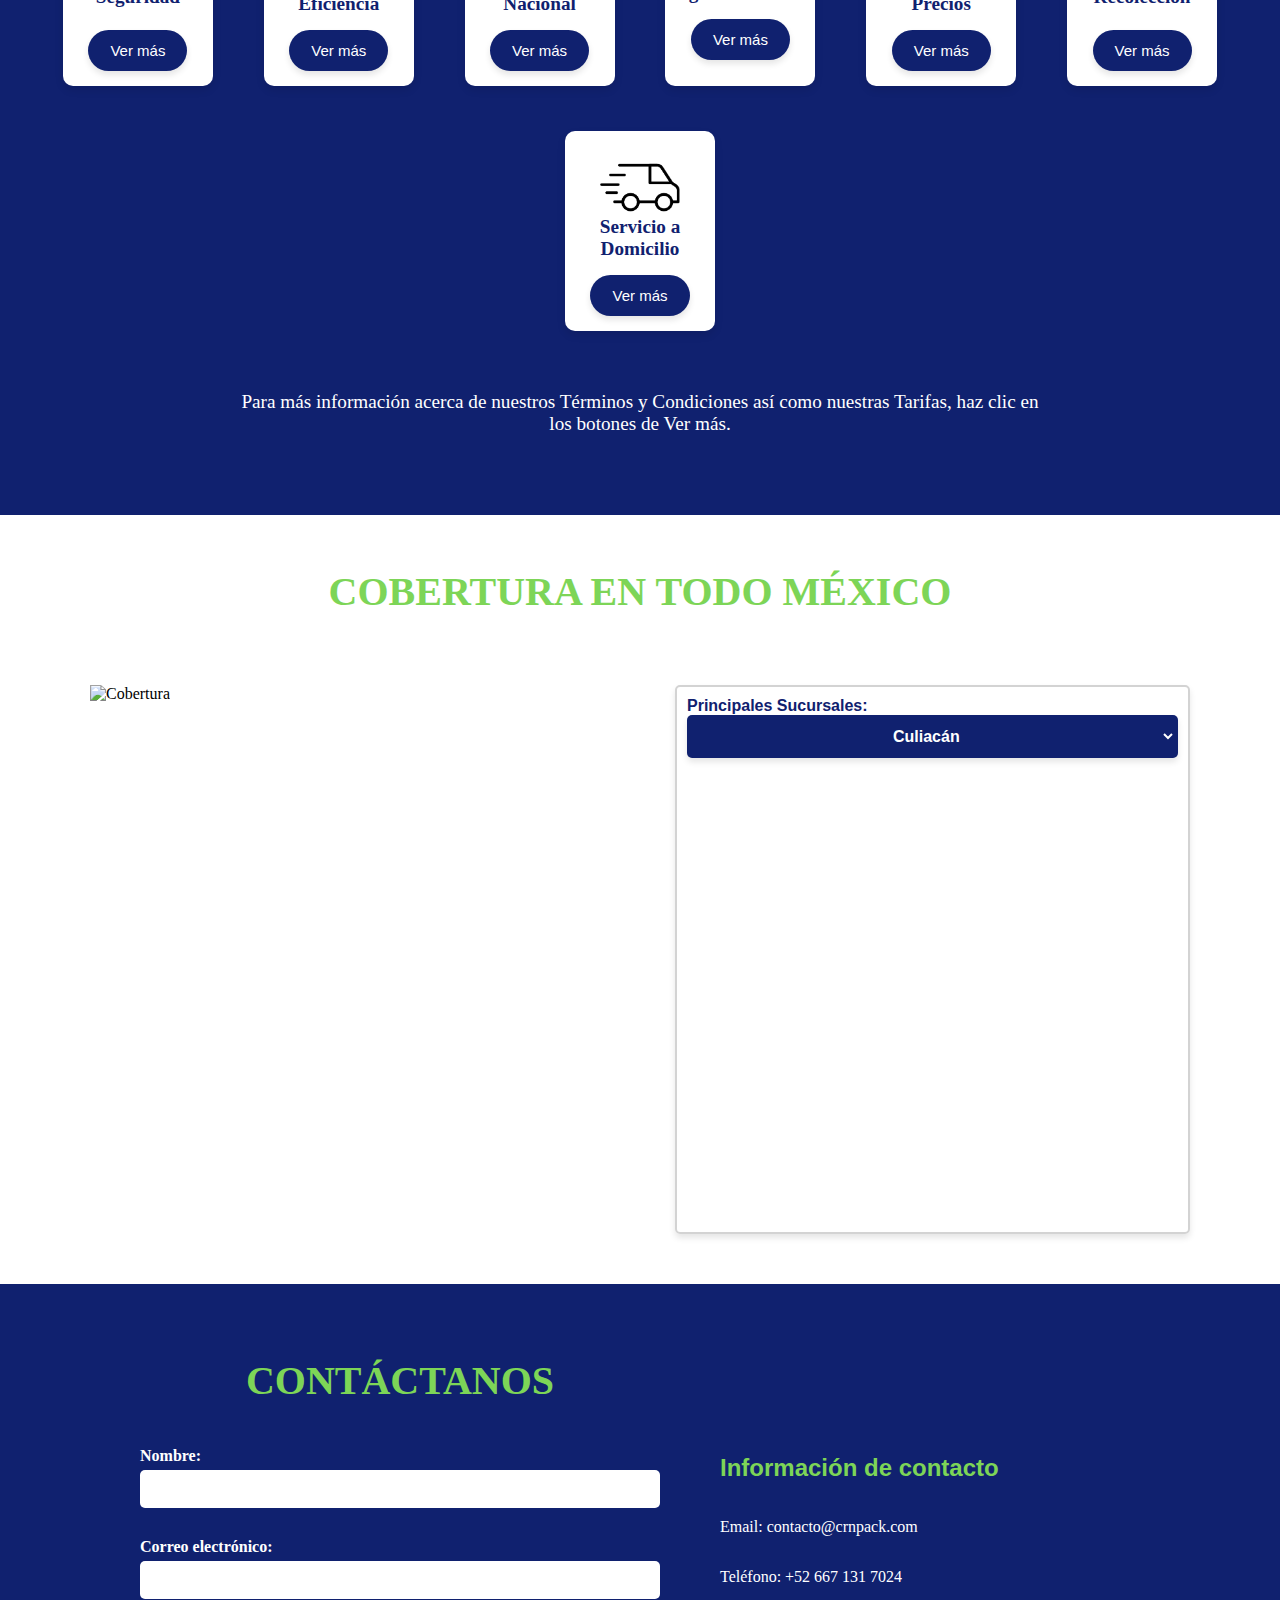
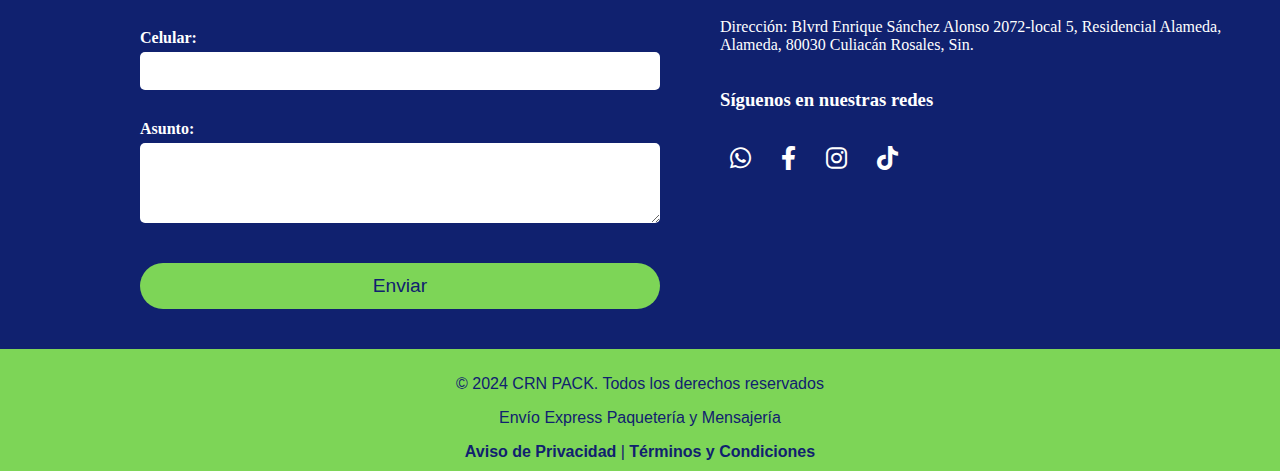
==== commit f0b67704: "Update index.html" ====
--- a/CRN PACK Sitio Web/index.html
+++ b/CRN PACK Sitio Web/index.html
@@ -3,8 +3,9 @@
 <head>
     <meta charset="UTF-8">
     <meta name="viewport" content="width=device-width, initial-scale=1.0">
-    <title>CRN PACK | Envio Express Paqueteria y Mensajeria</title>
+    <title>CRN PACK | Envío Express Paquetería y Mensajería</title>
     <link rel="stylesheet" href="styles.css">
+    <link rel="stylesheet" href="https://cdnjs.cloudflare.com/ajax/libs/font-awesome/6.0.0-beta3/css/all.min.css">
 </head>
 <body>
     <header>
@@ -41,15 +42,15 @@
         <div class="texto-nosotros">
             <h2 style="color: #7dd557">CONÓCENOS</h2>
             <p>
-                Somos una paquetería que reside en la ciudad de Culiacán,
-                donde estamos comprometidos en brindar un servicio satisfactorio a todos nuestros clientes a través de envíos a nivel estatal e internacional.
-                Contamos con sucursales en la ciudad de Culiacán, Guamuchil, Guasave y Los Mochis donde tenemos rutas diarias
-                para que tus envíos lleguen lo antes posible.
+                Somos una paquetería que reside en la ciudad de Culiacán, donde estamos comprometidos en brindar un servicio 
+                satisfactorio a todos nuestros clientes a través de envíos a nivel estatal e internacional. 
+                Contamos con sucursales en la ciudad de Culiacán, Guamúchil, Guasave y Los Mochis, 
+                donde tenemos rutas diarias para que tus envíos lleguen lo antes posible.
                 <br><br>
-                A su vez, con aliados como DHL, ESTAFETA y FEDEX podemos brindar un servicio más extenso, logrando que puedas
-                hacer tus envíos de manera nacional e internacional.
+                A su vez, con aliados como DHL, ESTAFETA y FEDEX, podemos brindar un servicio más extenso, 
+                logrando que puedas hacer tus envíos de manera nacional e internacional.
                 <br><br>
-                Tenemos bastante experiencia en el ámbito de los envíos asi que puedes estar seguro acerca de tu envio.
+                Tenemos bastante experiencia en el ámbito de los envíos, así que puedes estar seguro acerca de tu envío.
             <p>
             <button class="ver-mas-btn">Ver más</button>
         </div>
@@ -105,7 +106,7 @@
 <!-- Sección Sucursales -->
 
  <div class="div-sucursales">
-    <p>COBERTURA NACIONAL A TODO MÉXICO</p>
+    <p>COBERTURA EN TODO MÉXICO</p>
 </div>
 
 <div class="sucursales">
@@ -131,7 +132,7 @@
 <div class="contacto">
     <div class="formulario-contacto">
         <h2>CONTÁCTANOS</h2>
-        <form id="contacto-form" action="mailto:macibarra25@gmail.com" method="post" enctype="text/plain">
+        <form id="contacto-form" action="mailto:empresa@correo.com" method="post" enctype="text/plain">
             <label for="nombre">Nombre:</label>
             <input type="text" id="nombre" name="nombre" required>
             
@@ -152,15 +153,23 @@
         <h2>Información de contacto</h2>
         <p>Email: contacto@crnpack.com</p>
         <p>Teléfono: +52 667 131 7024</p>
-        <p>Dirección: Blvrd Enrique Sánchez Alonso 2072-local 5,<BR> Residencial Alameda, Alameda, 80030 Culiacán Rosales, Sin.</p>
+        <p>Dirección: Blvrd Enrique Sánchez Alonso 2072-local 5, Residencial Alameda, Alameda, 80030 Culiacán Rosales, Sin.</p>
         <h3>Síguenos en nuestras redes</h3>
         <ul class="redes-sociales">
-            <li><a href="https://www.facebook.com/crnpack/"target="_blank">Facebook</a></li>
-            <li><a href="https://www.instagram.com/crnpack/"target="_blank">Instagram</a></li>
-            <li><a href="https://www.tiktok.com/@crnpack"target="_blank">TikTok</a></li>
-            <li><a href="https://wa.me/526871661454?text=Hola%20estoy%20interesado%20en%20sus%20servicios."target="_blank">Whatsapp</a></li>       
+            <li><a href="https://wa.me/526671317024?text=Hola%20estoy%20interesado%20en%20sus%20servicios."target="_blank"><i class="fab fa-whatsapp"></i></a></li>
+            <li><a href="https://www.facebook.com/crnpack/"target="_blank"><i class="fab fa-facebook-f"></i></a></li>
+            <li><a href="https://www.instagram.com/crnpack/"target="_blank"><i class="fab fa-instagram"></i></a></li>
+            <li><a href="https://www.tiktok.com/@crnpack"target="_blank"><i class="fab fa-tiktok"></i></a></li>
         </ul>
+        
     </div>
+</div>
+
+<div class="footer">
+    <p>© 2024 CRN PACK. Todos los derechos reservados</p>
+    <p>Envío Express Paquetería y Mensajería</p>
+    <a href="#LINKKKKKK" class="footer-link">Aviso de Privacidad</a> | 
+        <a href="#LINKKKKKK" class="footer-link">Términos y Condiciones</a>
 </div>
 
 <script src="script.js"></script>
--- a/CRN PACK Sitio Web/styles.css
+++ b/CRN PACK Sitio Web/styles.css
@@ -4,6 +4,7 @@
 }
 
 header {
+    display: flex;
     background-color: #10216f;
     color: white;
     padding: 20px;
@@ -19,7 +20,7 @@
 
 .logo {
     height: 60px;
-    margin-left: 38px;
+    margin-left: 1px;
     margin-right: 55px;
 }
 
@@ -57,56 +58,9 @@
 }
 
 .button:hover {
-    background-color: #1631ac;
-    color: white;
+    background-color: #183196;
+    color:white;
     border: 2px solid black;
-}
-
-/* ---------------------------------------DIV CARRUSEL DE IMAGENES--------------------------------- */
-
-/* Estilos para el carrusel */
-.carousel {
-    position: relative;
-    width: 100%;
-    height: auto;
-    overflow: hidden;
-    margin-bottom: 0; /* Ajusta el margen inferior a 0 */
-}
-
-.carousel-images {
-    display: flex;
-    transition: transform 0.5s ease-in-out;
-    width: 300%; /* Ancho total para tres imágenes */
-}
-
-.carousel-images img {
-    width: 33.33%; /* Cada imagen ocupa el 33.33% del ancho del contenedor */
-    height: auto;
-    display: block;
-}
-
-/* Puntos de control del carrusel */
-.carousel-dots {
-    position: absolute;
-    bottom: 50px;
-    left: 50%;
-    transform: translateX(-50%);
-    display: flex;
-    gap: 10px;
-}
-
-.carousel-dots button {
-    width: 15px;
-    height: 15px;
-    border-radius: 50%;
-    border: none;
-    background-color: #ffffff80; /* Color de los puntos */
-    cursor: pointer;
-    transition: background-color 0.3s;
-}
-
-.carousel-dots button.active {
-    background-color: #ffffff; /* Color del punto activo */
 }
 
 /* Estilos para el botón del menú (solo visible en pantallas pequeñas) */
@@ -131,7 +85,7 @@
 }
 
 /* Media query para pantallas pequeñas */
-@media (max-width: 980px) {
+@media (max-width: 1000px) {
     header {
         flex-direction: row;
         align-items: center;
@@ -140,7 +94,7 @@
     }
 
     .logo {
-        margin-right: 10px;
+        margin: 0;
     }
 
     .nav-container {
@@ -172,6 +126,7 @@
 
     .menu-btn {
         display: block;
+        margin-left: 10px;
     }
 
     .button {
@@ -197,7 +152,64 @@
         border-top: none; /* Quitar línea de separación del primer elemento */
     }
 }
-
+/* ---------------------------------------DIV CARRUSEL DE IMAGENES--------------------------------- */
+
+.carousel {
+    position: relative;
+    width: 100%;
+    height: auto;
+    overflow: hidden;
+    margin-bottom: 0; /* Ajusta el margen inferior a 0 */
+}
+
+.carousel-images {
+    display: flex;
+    transition: transform 0.5s ease-in-out;
+    width: 300%; /* Ancho total para tres imágenes */
+}
+
+.carousel-images img {
+    width: 33.33%; /* Cada imagen ocupa el 33.33% del ancho del contenedor */
+    height: auto;
+    display: block;
+}
+
+/* Puntos de control del carrusel */
+.carousel-dots {
+    position: absolute;
+    bottom: 50px;
+    left: 50%;
+    transform: translateX(-50%);
+    display: flex;
+    gap: 10px;
+}
+
+.carousel-dots button {
+    width: 15px;
+    height: 15px;
+    border-radius: 50%;
+    border: none;
+    background-color: #ffffff80; /* Color de los puntos */
+    cursor: pointer;
+    transition: background-color 0.3s;
+}
+
+.carousel-dots button.active {
+    background-color: #ffffff; /* Color del punto activo */
+}
+
+@media(max-width: 400px){
+
+    .carousel-dots {
+        bottom: 20px;
+    }
+
+    .carousel-dots button {
+        width: 5px;
+        height: 12px;
+    }
+
+}
 
 /* ---------------------------------------DIV NOSOTROS--------------------------------- */
 .nosotros {
@@ -219,9 +231,16 @@
     box-sizing: border-box;
 }
 
-.texto-nosotros h1 {
+.texto-nosotros h2 {
     font-size: 2.5em;
     text-align: center;
+    margin: 0 0 20px 0; /* Margen inferior para separar el texto */
+}
+
+.texto-nosotros p {
+    font-weight: bold;
+    font-size: 1.2em;
+    text-align: justify;
     margin: 0 0 20px 0; /* Margen inferior para separar el texto */
 }
 
@@ -231,21 +250,31 @@
     margin: 0; /* Elimina margen */
 }
 
+
 .ver-mas-btn {
-    display: block; /* Cambia a block para que ocupe todo el espacio disponible */
+    display: block;
     margin: 20px auto; /* Asegura que el botón esté centrado horizontalmente */
-    padding: 10px 20px; 
-    background-color: #10216f; /* Color de fondo en azul */
-    color: white; 
-    font-size: 15px; 
-    font-weight: bold; /* Texto en negrita */
-    border-color: rgb(18, 7, 122);
+    padding: 15px 25px; /* Aumenta el padding para hacerlo más grande */
+    background-color: #10216f; /* Color de fondo */
+    color: white;
+    font-size: 18px;
+    font-weight: regular;
+    border: 2px solid transparent; /* Agrega un borde transparente */
+    border-radius: 50px; /* Bordes redondeados */
     cursor: pointer;
-    border-radius: 5px; /* Bordes ligeramente redondeados */
-}
-
+    transition: all 0.3s ease; /* Transición suave para hover */
+    box-shadow: 0 4px 6px rgba(0, 0, 0, 0.1); /* Sombra sutil */
+}
+
+.ver-mas-btn:hover {
+    background-color: #7dd557; /* Cambia el color de fondo al pasar el ratón */
+    color: #10216f; /* Cambia el color del texto */
+    border: 2px solid #10216f; /* Borde visible en hover */
+    box-shadow: 0 6px 10px rgba(0, 0, 0, 0.2); /* Sombra más intensa */
+    transform: translateY(-2px); /* Sutil elevación al pasar el ratón */
+}
 /* Ajuste para pantallas pequeñas */
-@media (max-width: 980px) {
+@media (max-width: 1000px) {
     .ver-mas-btn {
         width: 50%; /* El botón ocupará el 50% del ancho en pantallas pequeñas */
         padding: 15px; /* Ajuste del padding */
@@ -253,7 +282,7 @@
     }
 }
 /* Ajuste para pantallas pequeñas */
-@media (max-width: 980px) {
+@media (max-width: 1000px) {
     .nosotros {
         flex-direction: column;
         margin: 0; /* Elimina margen superior e inferior */
@@ -262,8 +291,12 @@
     .texto-nosotros {
         width: 100%;
         padding: 20px;
-    }
-
+        text-align: center;
+    }
+    .texto-nosotros p{
+        text-align: center;
+        font-size: 1em;
+    }
     .imagen-nosotros {
         width: 100%;
     }
@@ -277,14 +310,16 @@
 .servicios {
     background-color: #10216f;
     text-align: center;
-    padding: 15px 20px;
+    padding: 60px 40px;
     margin: 0; /* Elimina cualquier margen */
+    margin-bottom: 0; /* Asegura que no haya margen en la parte inferior */
 }
 
 .servicios h2 {
     font-size: 2.5em;
     color: #7dd557;
     margin-bottom: 20px;
+    margin-top: 0;
 }
 
 .servicios p {
@@ -292,6 +327,7 @@
     font-size: 1.2em;
     max-width: 800px;
     margin: 0 auto;
+    margin-top: 20px;
 }
 
 
@@ -305,7 +341,7 @@
 
 
 .recuadroChico {
-    width: 150px;
+    width: 150px;           /*WIDTH: 120 */
     height: 200px;
     background-color: white;
     border-radius: 10px;
@@ -328,6 +364,7 @@
 }
 
 .texto-recuadroChico {
+    margin-bottom: 10px;
     font-size: 1.2em;
     font-weight: bold;
     color: #10216f;
@@ -336,19 +373,32 @@
 }
 
 .btnCuadrosChicos {
-    display: block; /* Cambia a block para que ocupe todo el espacio disponible */
-    margin: 20px auto; /* Asegura que el botón esté centrado horizontalmente */
-    padding: 5px 10px; 
-    background-color: #10216f; /* Color de fondo en azul */
-    color: white; 
-    font-size: 15px; 
-    font-weight: bold; /* Texto en negrita */
-    border-color: rgb(18, 7, 122);
+    display: block;
+    margin-bottom: 20px;
+    margin-top: 12px;
+    padding: 10px 20px; /* Aumenta el padding para hacerlo más grande */
+    background-color: #10216f; /* Color de fondo */
+    color: white;
+    font-size: 15px;
+    font-weight: regular    ;
+    border: 2px solid transparent; /* Agrega un borde transparente */
+    border-radius: 50px; /* Bordes redondeados */
     cursor: pointer;
-    border-radius: 5px; /* Bordes ligeramente redondeados */
-}
+    transition: all 0.3s ease; /* Transición suave para hover */
+    box-shadow: 0 4px 6px rgba(0, 0, 0, 0.1); /* Sombra sutil */
+}
+
+.btnCuadrosChicos:hover {
+    background-color: #7dd557; /* Cambia el color de fondo al pasar el ratón */
+    color: #10216f; /* Cambia el color del texto */
+    border: 2px solid #10216f; /* Borde visible en hover */
+    box-shadow: 0 6px 10px rgba(0, 0, 0, 0.2); /* Sombra más intensa */
+    transform: translateY(-2px); /* Sutil elevación al pasar el ratón */
+}
+
+
 .recuadro {
-    width: 150px;
+    width: 150px; /*WIDTH: 120 */
     height: 200px;
     background-color: white;
     border-radius: 10px;
@@ -380,47 +430,356 @@
 }
 
 .btnCuadros {
-    display: block; /* Cambia a block para que ocupe todo el espacio disponible */
+    display: block;
     margin-bottom: 35px;
-    padding: 5px 10px; 
-    background-color: #10216f; /* Color de fondo en azul */
-    color: white; 
-    font-size: 15px; 
-    font-weight: bold; /* Texto en negrita */
-    border-color: rgb(18, 7, 122);
+    padding: 10px 20px; /* Aumenta el padding para hacerlo más grande */
+    background-color: #10216f; /* Color de fondo */
+    color: white;
+    font-size: 15px;
+    font-weight: regular;
+    border: 2px solid transparent; /* Agrega un borde transparente */
+    border-radius: 50px; /* Bordes redondeados */
     cursor: pointer;
-    border-radius: 5px; /* Bordes ligeramente redondeados */
-}
+    transition: all 0.3s ease; /* Transición suave para hover */
+    box-shadow: 0 4px 6px rgba(0, 0, 0, 0.1); /* Sombra sutil */
+}
+
+/* Efecto hover */
+.btnCuadros:hover {
+    background-color: #7dd557; /* Cambia el color de fondo al pasar el ratón */
+    color: #10216f; /* Cambia el color del texto */
+    border: 2px solid #10216f; /* Borde visible en hover */
+    box-shadow: 0 6px 10px rgba(0, 0, 0, 0.2); /* Sombra más intensa */
+    transform: translateY(-2px); /* Sutil elevación al pasar el ratón */
+}
+@media (max-width: 400px) {
+    .recuadroChico, .recuadro {
+        width: 120px; /* Cambia el ancho a 120px en pantallas pequeñas */
+    }
+
+    .servicios h2 {
+        font-size: 2em; /* Reduce el tamaño del título si lo deseas */
+    }
+
+    .servicios p {
+        font-size: 1em; /* Reduce el tamaño del texto si es necesario */
+    }
+}
+
 
 /* ---------------------------------------DIV Sucursales--------------------------------- */
 
+.div-sucursales {
+    background-color: white;
+    text-align: center;
+    font-size: 2.5em;
+    font-weight: bold;
+    min-height: 20px;
+    margin-top: 33px;
+    padding: 20px 10px; /* Agrega padding para mayor espacio interno */
+    width: 100%; /* Asegura que ocupe el 100% del ancho de la pantalla */
+    box-sizing: border-box; /* Asegura que el padding no exceda el 100% del ancho */
+}
+
+.div-sucursales p {
+    color: #7dd557; /* Asegura que el texto sea visible en cualquier tamaño de pantalla */
+    margin: 0;
+}
 .sucursales {
+    background-color: white;
+    padding: 50px;
     display: flex;
     align-items: flex-start;
+    justify-content: space-between;
+    margin-top: 0;
+}
+
+.texto-sucursales {
+    flex: 1;
+    text-align: left;
+}
+
+.texto-sucursales h4 {
+    margin-left: 40px;
+    margin-top: 40px;
+    color: #10216f;
+}
+
+.texto-sucursales ul {
+    list-style-type: none;
+    padding: 0;
+    color: #10216f;
+    font-weight: bold;
+    font-size: 1.2em;
+    margin-left: 80px;
+}
+
+.imagen-sucursal {
+    flex: 1;
+    display: flex;
+    justify-content: flex-start; /* Alinea el mapa a la izquierda */
+    align-items: flex-start;
+    padding-left: 40px; /* Ajusta la distancia del mapa hacia la izquierda */
+}
+
+.imagen-sucursal img {
+    max-width: 90%;
+    height: auto;
+}
+
+
+
+/* Media query para pantallas pequeñas */
+@media (max-width: 1000px) {
+    .sucursales {
+        flex-direction: column; /* Mantiene el texto debajo de la imagen */
+        text-align: center;
+    }
+
+    .div-sucursales {
+        font-size: 1.8em; /* Reduce el tamaño de fuente en pantallas pequeñas */
+        padding: 15px 5px; /* Ajusta el padding para pantallas pequeñas */
+    }
+
+    .imagen-sucursal img {
+        max-width: 100%;
+        margin-bottom: 60px;
+    }
+
+    .texto-sucursales p {
+        text-align: center;
+        font-size: 1em;
+        font-weight: center;
+    }
+}
+
+
+.mapa-sucursales {
+    padding: 10px;
+    margin-right: 40px;
+    border: 2px solid #d3d3d3; /* Borde gris claro */
+    border-radius: 5px; /* Bordes redondeados para un mejor estilo */
+    box-shadow: 0 4px 6px rgba(0, 0, 0, 0.1); /* Sombra sutil */
+    max-width: 100%; /* Asegura que el mapa no desborde su contenedor */
+}
+
+
+.mapa-sucursales label {
+    color: #10216f;  /* Color del texto */
+    font-weight: bold;  /* Negrita */
+    font-family: 'Trebuchet MS', sans-serif;  /* Fuente Trebuchet MS */
+}
+
+
+#sucursales-select {
+    display: block;
+    margin: 0 auto 10px auto;
+    padding: 10px 200px;  
+    font-size: 1em;
+    font-weight: bold;
+    color:white;
+    background-color: #10216f;
+    border: 2px solid transparent; /* Borde transparente */
+    border-radius: 5px; /* Bordes redondeados */
+    box-shadow: 0 4px 6px rgba(0, 0, 0, 0.1); /* Sombra sutil */
+}
+
+.map-container {
+    text-align: center;
+}
+
+#mapa-sucursal {
+    width: 100%;
+    max-width: 600px;
+    height: 450px;
+    border: 0;
+}
+
+@media(max-width: 400px){
+
+    .mapa-sucursales {
+        width: 95%; /* O ajusta según tus necesidades */   
+    }
+
+    #sucursales-select {
+        display: block;
+        margin: 0 auto 10px auto;
+        font-size: 1em;
+        font-weight: bold;
+        color:white;
+        background-color: #10216f;
+        border: 2px solid transparent; /* Borde transparente */
+        border-radius: 5px; /* Bordes redondeados */
+        box-shadow: 0 4px 6px rgba(0, 0, 0, 0.1); /* Sombra sutil */
+    }
+}
+@media (max-width: 500px) {
+    #sucursales-select {
+        padding: 10px 90px; /* Ajuste de padding para pantallas pequeñas */
+    }    
+}
+/*@media (max-width: 1000px) {
+    #sucursales-select {
+        padding: 10px 130px; 
+    }
+    .mapa-sucursales {
+        width: 110%; 
+    }
+}
+    */
+/* ---------------------------------------DIV Contacto--------------------------------- */ 
+
+
+.contacto {
+    display: flex;
+    justify-content: flex-start; /* Asegura que ambos bloques se coloquen uno al lado del otro */
+    background-color: #10216f;
+    padding: 40px;
+    color: white;
+}
+
+.formulario-contacto {
+    flex: 1;
+    margin-left: 100px; /* Aumenta el margen izquierdo para mover el formulario a la derecha */
+}
+
+.formulario-contacto h2 {
+    font-size: 2.5em;
+    color: #7dd557;
+    text-align: center;
+}
+
+.formulario-contacto form {
+    display: flex;
+    flex-direction: column;
+    margin-right: 0; /* Remueve el margen para que todo el contenido se ajuste correctamente */
+}
+
+.formulario-contacto label {
+    margin-top: 10px;
+    margin-bottom: 5px;
+    font-weight: bold;
+}
+
+.formulario-contacto input, .formulario-contacto textarea {
     background-color: white;
-    margin: 0; /* Elimina margen superior e inferior */
-    padding: 230px 20px;
-}
-
-.texto-sucursales h1 {
+    color: #10216f;
+    border: none;
+    padding: 10px;
+    font-size: 1em;
+    margin-bottom: 20px;
+    border-radius: 5px;
+}
+
+.formulario-contacto textarea {
+    resize: vertical; /* Solo permite redimensionar verticalmente */
+}
+
+.formulario-contacto button {
+    padding: 12px 20px;
+    background-color: #7dd557;
+    color: #10216f;
+    border: none;
+    border-radius: 50px;
+    cursor: pointer;
+    font-size: 1.2em;
+    transition: background-color 0.3s ease;
+    margin-top: 20px;
+}
+
+.formulario-contacto button:hover {
+    background-color: #5ab93d;
+}
+
+.informacion-contacto {
+    flex: 1;
+    display: flex;
+    flex-direction: column;
+    justify-content: center;
+    text-align: left;
+    margin-left: 60px;
+}
+
+.informacion-contacto h2 {
+    font-family: 'Trebuchet MS', sans-serif;
     color: #7dd557;
-    font-size: 2.5em;
+    text-align: left;
+}
+
+.redes-sociales {
+    list-style: none;
+    padding: 0;
+    display: flex; /* Para que los íconos estén alineados horizontalmente */
+    justify-content: left;
+    gap: 20px; /* Espacio entre los íconos */
+}
+
+.redes-sociales li {
+    margin-bottom: 10px;
+    margin-left: 10px;
+}
+
+.redes-sociales a {
+    color: white;
+    text-decoration: none;
+    font-size: 1.5em; /* Tamaño del ícono */
+    transition: color 0.3s ease;
+}
+
+.redes-sociales a:hover {
+    color: #7dd557; /* Cambia el color en hover */
+    text-decoration: none;
+}
+
+
+/* Ajustes para pantallas pequeñas */
+@media (max-width: 768px) {
+    .contacto {
+        flex-direction: column;
+        align-items: center;
+    }
     
-}
-
-.texto-sucursales {   
-    flex: 1;
-    width: 50%;
-    margin-right: 0;
-    margin-top: 20px;
-    text-align: justify;
-    padding: 20px;
-    box-sizing: border-box;
-}
-
-
-.imagen-sucursales img {
-    width: 100%;
-    display: block; /* Elimina espacios alrededor de la imagen */
-    margin: 0; /* Elimina margen */
-}
+    .informacion-contacto {
+        width: 100%;
+        text-align: center;
+        margin-bottom: 10px;
+    }
+
+    .informacion-contacto h2{
+        text-align: center;
+        font-size: 2em;
+    }
+
+    .redes-sociales {
+        justify-content: center;
+    }
+    
+    .formulario-contacto {
+        margin-left: 0; /* Asegura que en pantallas pequeñas el formulario se ajuste */
+    }
+    
+    .informacion-contacto {
+        margin-left: 0;
+        text-align: center;
+    }
+}
+
+/* ---------------------------------------DIV Footer--------------------------------- */
+
+.footer {
+    background-color: #7dd557;
+    text-align: center;
+    padding: 10px;
+    color: #10216f;
+    font-family: 'Trebuchet MS', sans-serif;
+}
+
+.footer-link {
+    color: #10216f;
+    text-decoration: none;
+    font-weight: bold;
+}
+
+.footer-link:hover {
+    color: white;
+}
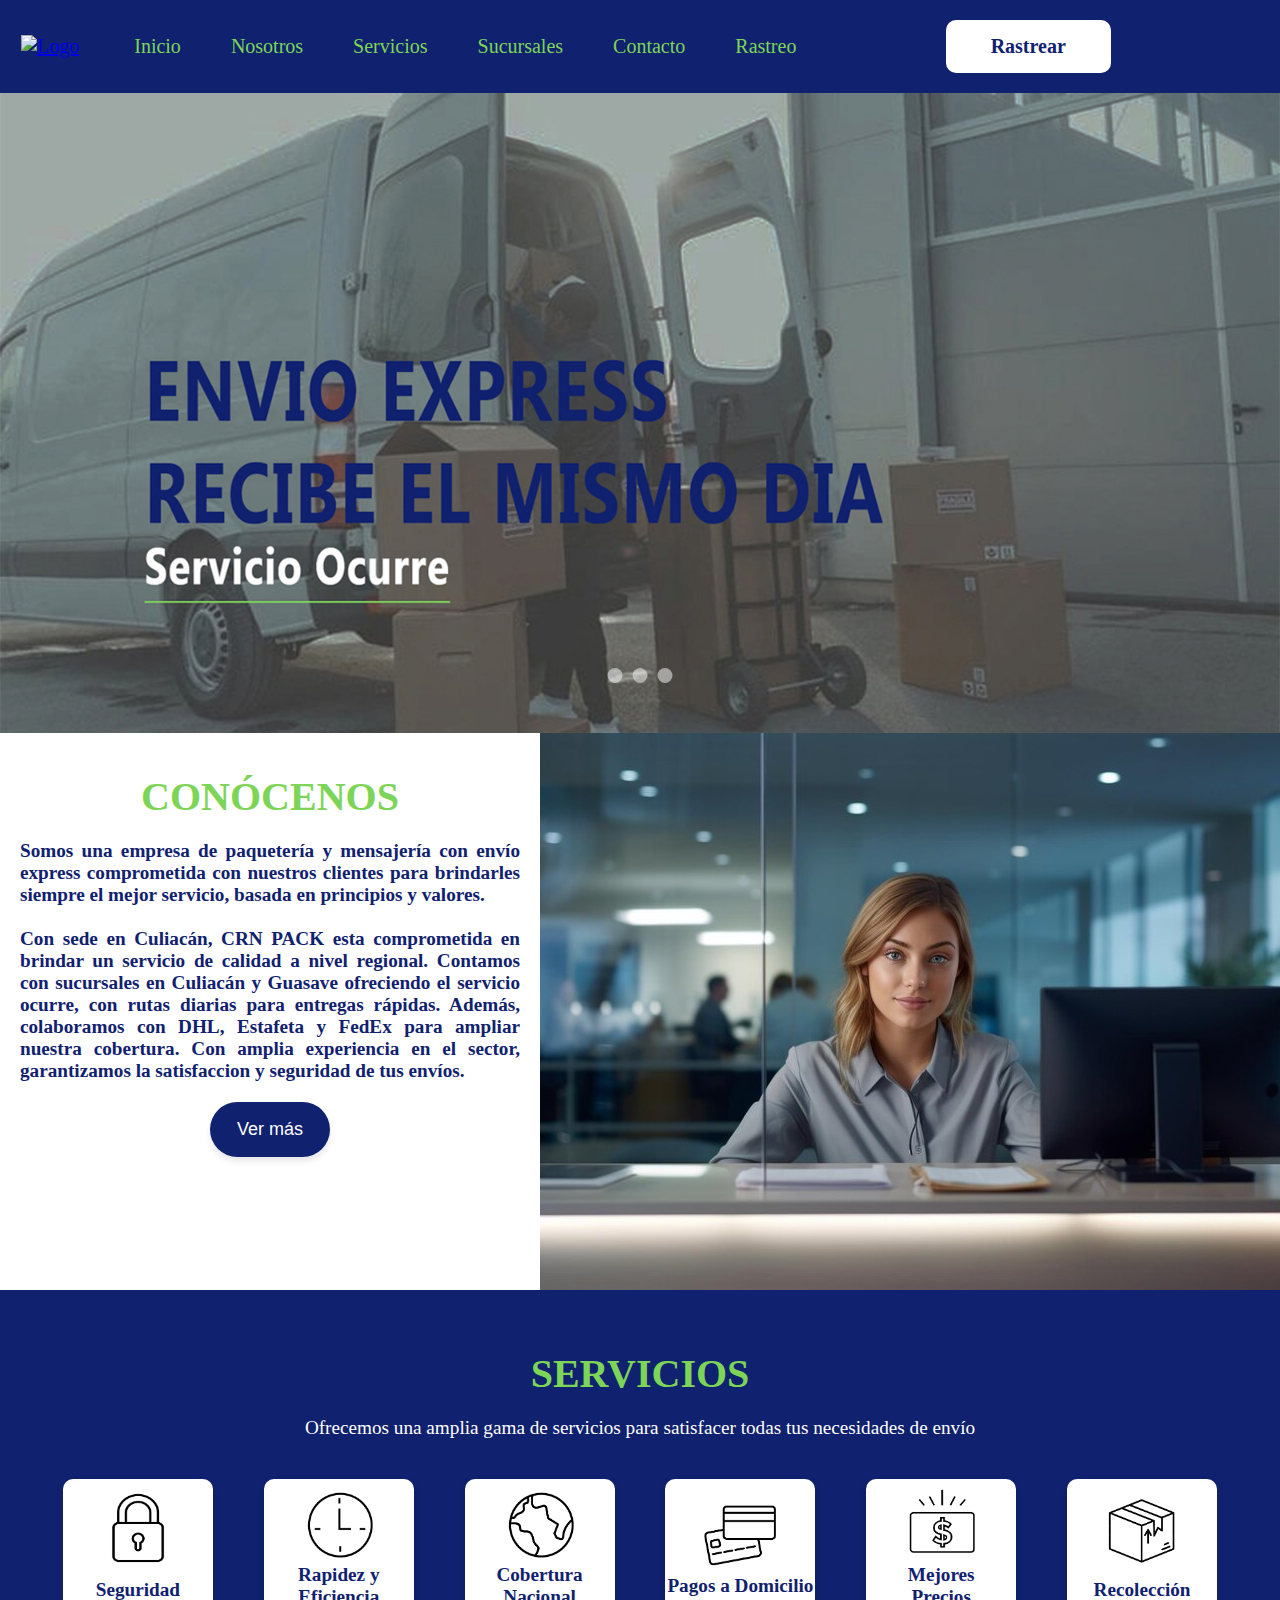
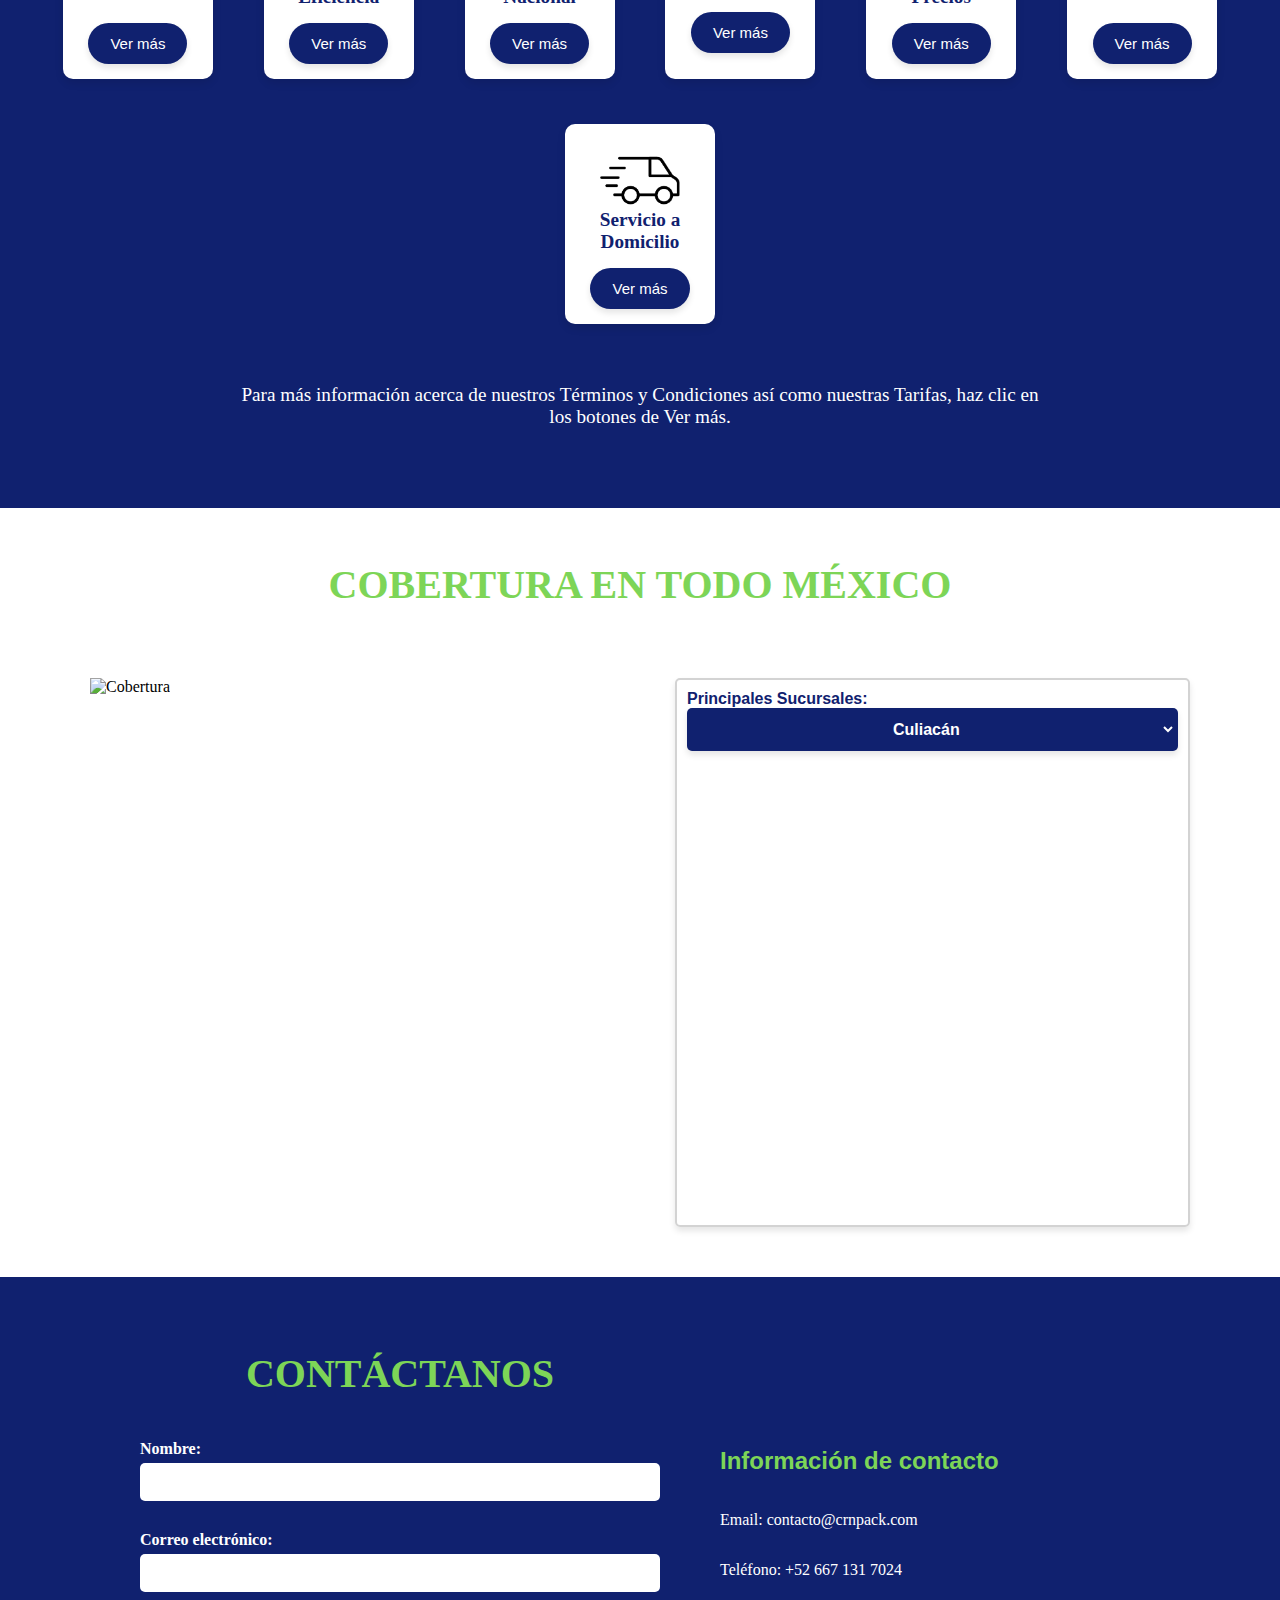
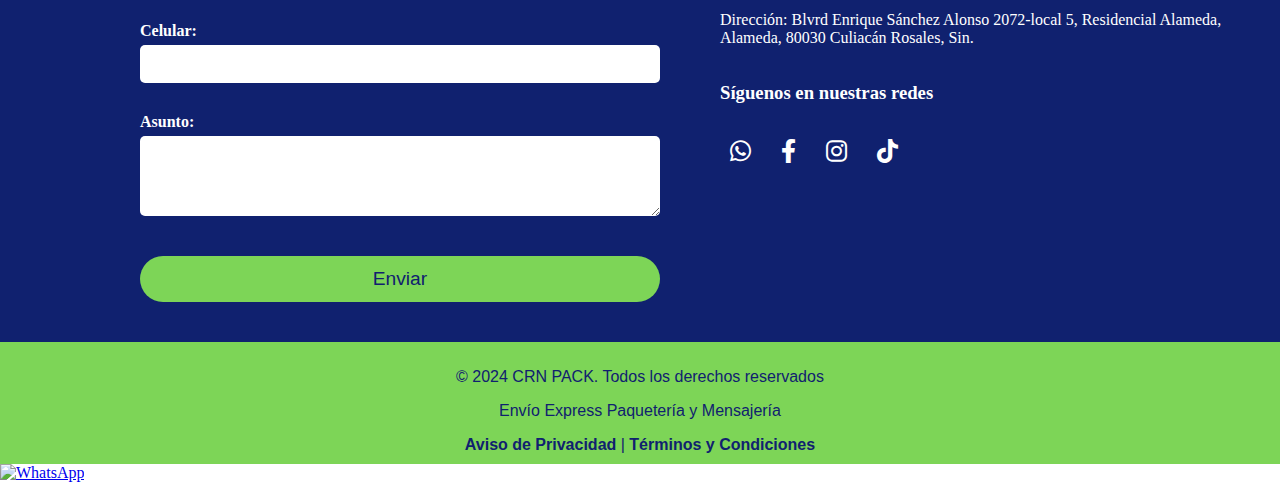
==== commit a6121c2f: "Update index.html" ====
--- a/CRN PACK Sitio Web/index.html
+++ b/CRN PACK Sitio Web/index.html
@@ -9,18 +9,21 @@
 </head>
 <body>
     <header>
-        <img src="logo1.jpg" alt="Logo" class="logo">
+        <a href="javascript:location.reload()">
+            <img src="logo1.jpg" alt="Logo" class="logo">
+        </a>
         <button class="menu-btn" onclick="toggleMenu()"></button>
         <div class="nav-container">
             <nav>
-                <a href="#inicio">Inicio</a>
+                <a href="index.html">Inicio</a>
                 <a href="#nosotros">Nosotros</a>
                 <a href="#servicios">Servicios</a>
                 <a href="#sucursales">Sucursales</a>
                 <a href="#contacto">Contacto</a>
+                <a href="https://wa.me/526671317024?text=Hola%20quiero%20rastrear%20mi%20envio,%20esta%20es%20mi%20guia:" class="rastreo" target="_blank">Rastreo</a> 
             </nav>
         </div>
-        <button class="button">Rastrear</button>
+        <button class="button" onclick="window.open('https://web.whatsapp.com/send?phone=6671317024text=Hola quiero rastrear mi envio porfavor.', '_blank')">Rastrear</button>
     </header>
 
     <!-- Carrusel de imágenes -->
@@ -42,16 +45,15 @@
         <div class="texto-nosotros">
             <h2 style="color: #7dd557">CONÓCENOS</h2>
             <p>
-                Somos una paquetería que reside en la ciudad de Culiacán, donde estamos comprometidos en brindar un servicio 
-                satisfactorio a todos nuestros clientes a través de envíos a nivel estatal e internacional. 
-                Contamos con sucursales en la ciudad de Culiacán, Guamúchil, Guasave y Los Mochis, 
-                donde tenemos rutas diarias para que tus envíos lleguen lo antes posible.
-                <br><br>
-                A su vez, con aliados como DHL, ESTAFETA y FEDEX, podemos brindar un servicio más extenso, 
-                logrando que puedas hacer tus envíos de manera nacional e internacional.
-                <br><br>
-                Tenemos bastante experiencia en el ámbito de los envíos, así que puedes estar seguro acerca de tu envío.
-            <p>
+                Somos una empresa de paquetería y mensajería con envío express comprometida con nuestros 
+                clientes para brindarles siempre el mejor servicio, basada en principios y valores.
+                <br>
+                <br>
+                Con sede en Culiacán, CRN PACK esta comprometida en brindar un servicio de calidad a nivel regional. 
+                Contamos con sucursales en Culiacán y Guasave ofreciendo el servicio ocurre, con rutas diarias 
+                para entregas rápidas. Además, colaboramos con DHL, Estafeta y FedEx para ampliar nuestra 
+                cobertura. Con amplia experiencia en el sector, garantizamos la satisfaccion y seguridad de tus envíos.
+             <p>
             <button class="ver-mas-btn">Ver más</button>
         </div>
         <div class="imagen-nosotros">
@@ -171,7 +173,11 @@
     <a href="#LINKKKKKK" class="footer-link">Aviso de Privacidad</a> | 
         <a href="#LINKKKKKK" class="footer-link">Términos y Condiciones</a>
 </div>
+<script src="script.js"></script>
 
-<script src="script.js"></script>
+<a href="https://wa.me/526671317024?text=Hola%20estoy%20interesado%20en%20sus%20servicios" target="_blank" class="whatsapp-float">
+    <img src="whatsapp-icon.png" alt="WhatsApp" />
+</a>
+
 </body>
 </html>
--- a/CRN PACK Sitio Web/styles.css
+++ b/CRN PACK Sitio Web/styles.css
@@ -613,20 +613,21 @@
         box-shadow: 0 4px 6px rgba(0, 0, 0, 0.1); /* Sombra sutil */
     }
 }
-@media (max-width: 500px) {
+@media (max-width: 400px) {
     #sucursales-select {
         padding: 10px 90px; /* Ajuste de padding para pantallas pequeñas */
     }    
 }
-/*@media (max-width: 1000px) {
+
+@media (min-width: 400px) and (max-width: 1000px) {
     #sucursales-select {
-        padding: 10px 130px; 
+        padding: 10px 120px; 
     }
     .mapa-sucursales {
         width: 110%; 
     }
 }
-    */
+
 /* ---------------------------------------DIV Contacto--------------------------------- */ 
 
 
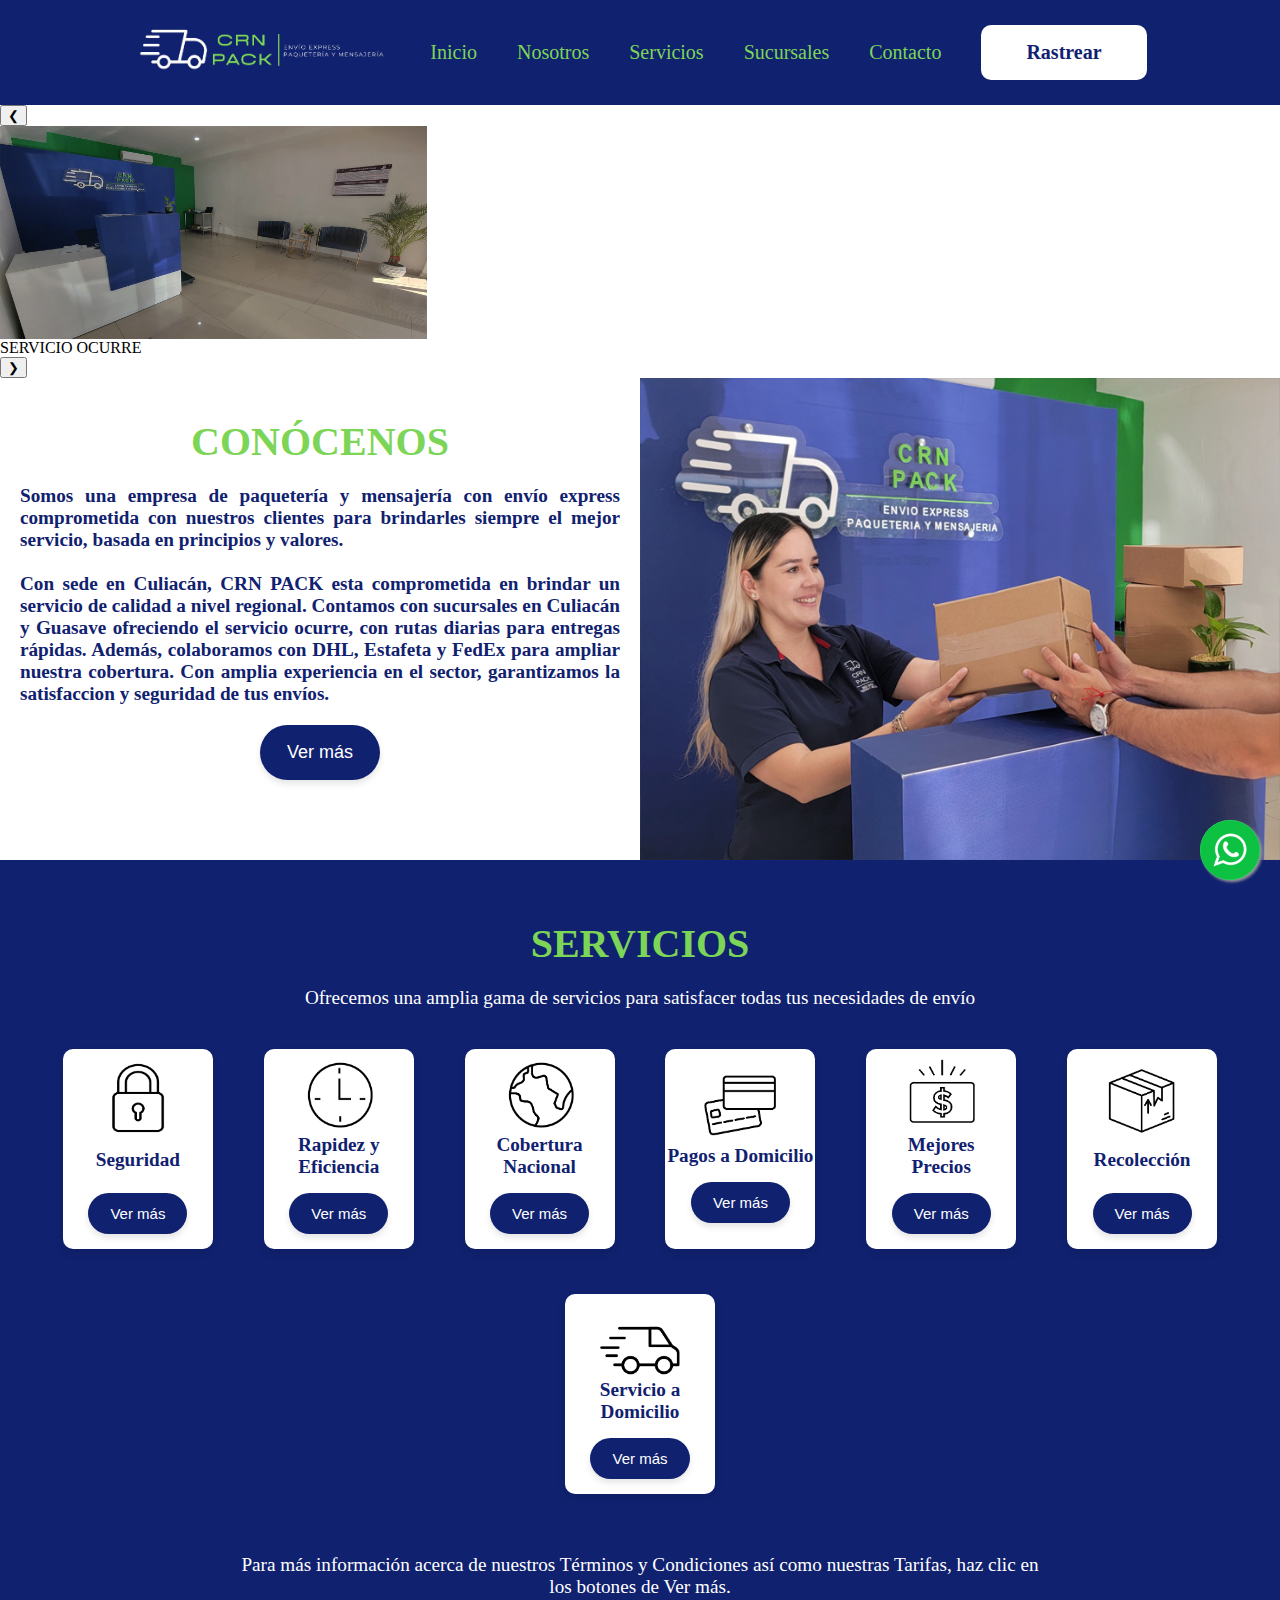
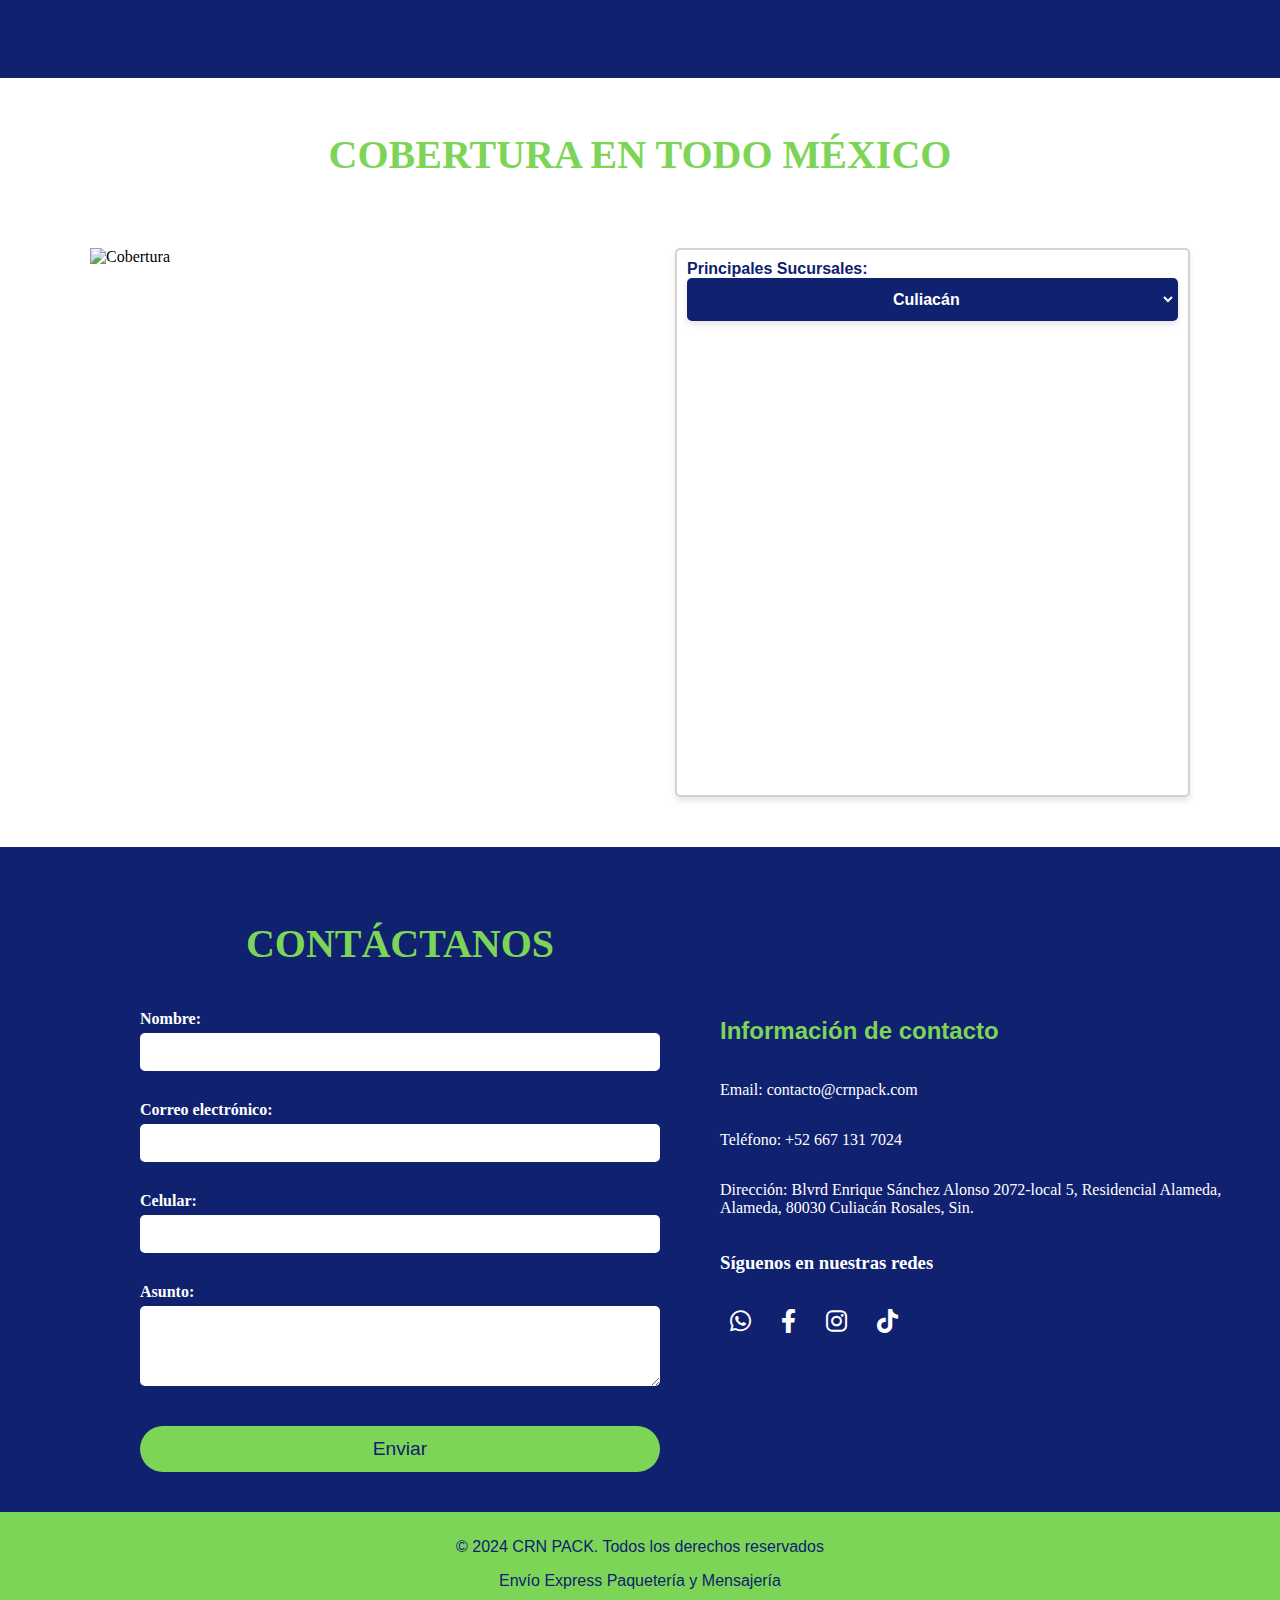
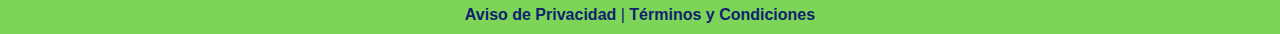
==== commit b442b267: "Update index.html" ====
--- a/CRN PACK Sitio Web/index.html
+++ b/CRN PACK Sitio Web/index.html
@@ -10,7 +10,7 @@
 <body>
     <header>
         <a href="javascript:location.reload()">
-            <img src="logo1.jpg" alt="Logo" class="logo">
+            <img src="logo.jpg" alt="Logo" class="logo">
         </a>
         <button class="menu-btn" onclick="toggleMenu()"></button>
         <div class="nav-container">
@@ -28,17 +28,30 @@
 
     <!-- Carrusel de imágenes -->
     <div class="carousel" id="carousel">
+        <button class="carousel-btn prev-btn" onclick="prevSlide()">&#10094;</button>
         <div class="carousel-images">
-            <img src="publicidad1.jpg" alt="Imagen1">
-            <img src="publicidad2.jpg" alt="Imagen2">
-            <img src="publicidad3.jpg" alt="Imagen3">
+            <div class="carousel-image-container">
+                <img src="publicidad1.jpg" alt="Imagen1">
+                <div class="carousel-text">SERVICIO OCURRE</div>
+            </div>
+            <div class="carousel-image-container">
+                <img src="publicidad2.jpg" alt="Imagen2">
+                <div class="carousel-text">RECIBE EL MISMO DIA</div>
+            </div>
+            <div class="carousel-image-container">
+                <img src="publicidad3.jpg" alt="Imagen3">
+                <div class="carousel-text">SERVICIO A DOMICILIO</div>
+            </div>
         </div>
+        <button class="carousel-btn next-btn" onclick="nextSlide()">&#10095;</button>
         <div class="carousel-dots">
             <button class="dot" data-index="0"></button>
             <button class="dot" data-index="1"></button>
             <button class="dot" data-index="2"></button>
         </div>
     </div>
+    
+
     
     <!-- Sección Nosotros -->
     <div class="nosotros">
--- a/CRN PACK Sitio Web/styles.css
+++ b/CRN PACK Sitio Web/styles.css
@@ -5,13 +5,12 @@
 
 header {
     display: flex;
-    background-color: #10216f;
+    justify-content: center; /* Centramos todo el contenido horizontalmente */
+    align-items: center;
+    background-color: #10216f; 
     color: white;
     padding: 20px;
     font-size: 20px;
-    display: flex;
-    align-items: center;
-    justify-content: space-between;
     position: relative;
     font-family: 'Trebuchet MS', regular;
     font-weight: regular;
@@ -20,21 +19,18 @@
 
 .logo {
     height: 60px;
-    margin-left: 1px;
-    margin-right: 55px;
+    margin-right: 40px; /* Espaciado entre logo y menú */
 }
 
 .nav-container {
     display: flex;
     align-items: center;
-    gap: 30px;
-    margin-right: auto;
-    position: relative;
+    gap: 20px; /* Espaciado de 20px entre los botones */
 }
 
 nav {
     display: flex;
-    gap: 50px;
+    gap: 40px; /* Espaciado de 20px entre los enlaces del menú */
 }
 
 nav a {
@@ -43,24 +39,25 @@
     font-weight: regular;
 }
 
+
 .button {
     background-color: white;
     color: #10216f;
     border: none;
-    padding: 15px 45px;
+    padding: 16px 45px;
     font-size: 20px;
     cursor: pointer;
     border-radius: 10px;
-    margin-right: auto;
     font-weight: bold;
     font-family: 'Trebuchet MS';
     transition: background-color 0.3s, border-color 0.3s;
-}
+    margin-left: 40px; /* Aseguramos un margen izquierdo para separar del menú */
+}
+
 
 .button:hover {
-    background-color: #183196;
-    color:white;
-    border: 2px solid black;
+    background-color: #7dd557; /*183196 */
+    color: #10216f;
 }
 
 /* Estilos para el botón del menú (solo visible en pantallas pequeñas) */
@@ -84,13 +81,12 @@
     content: "✖"; /* Ícono de cerrar al activar */
 }
 
-/* Media query para pantallas pequeñas */
-@media (max-width: 1000px) {
+@media (max-width: 1100px) {
     header {
         flex-direction: row;
         align-items: center;
         justify-content: space-between;
-        padding: 10px 20px;
+        padding: 6px 20px;
     }
 
     .logo {
@@ -117,16 +113,16 @@
         display: flex;
         flex-direction: column;
         gap: 15px;
-        max-height: 220px; /* Altura máxima que el menú puede alcanzar al desplegarse */
+        max-height: 254px; /* Incrementamos para incluir el nuevo enlace */
     }
 
     .menu-btn.active {
-        background-color: white; /* Mantener el botón en blanco cuando está activo */
+        background-color: white; 
     }
 
     .menu-btn {
         display: block;
-        margin-left: 10px;
+        margin-left: 5px;
     }
 
     .button {
@@ -136,22 +132,51 @@
     nav {
         display: flex;
         flex-direction: column;
-        gap: 0; /* Eliminamos el espacio entre elementos para que las líneas de separación ocupen su lugar */
+        gap: 0;
         width: 100%;
-        padding: 10px;
     }
 
     nav a {
         color: #7dd557;
         text-align: center;
-        padding: 10px 0; /* Espacio interior para cada enlace */
-        border-top: 1px solid #ffffff60; /* Línea de separación superior */
+        padding: 10px 0;
+        border-top: 1px solid #ffffff60; 
     }
 
     nav a:first-child {
-        border-top: none; /* Quitar línea de separación del primer elemento */
-    }
-}
+        border-top: none;
+    }
+
+    nav a:last-child {
+        border-bottom: 1px solid #ffffff60;
+    }
+
+    /* Agregamos el nuevo enlace de Rastreo solo para pantallas pequeñas */
+    nav a.rastreo {
+        color: #7dd557;
+        text-align: center;
+        padding: 10px 0;
+        border-top: 1px solid #ffffff60;
+    }
+}
+
+/* Ocultar el enlace de Rastreo en pantallas grandes */
+@media (min-width: 1100px) {
+    .rastreo {
+        display: none;
+    }
+}
+
+/* Mostrar el enlace de Rastreo en pantallas pequeñas */
+@media (max-width: 1100px) {
+    .rastreo {
+        display: block;
+    }
+}
+
+
+
+
 /* ---------------------------------------DIV CARRUSEL DE IMAGENES--------------------------------- */
 
 .carousel {
@@ -159,22 +184,21 @@
     width: 100%;
     height: auto;
     overflow: hidden;
-    margin-bottom: 0; /* Ajusta el margen inferior a 0 */
+    margin-bottom: 0; 
 }
 
 .carousel-images {
     display: flex;
     transition: transform 0.5s ease-in-out;
-    width: 300%; /* Ancho total para tres imágenes */
+    width: 300%;
 }
 
 .carousel-images img {
-    width: 33.33%; /* Cada imagen ocupa el 33.33% del ancho del contenedor */
+    width: 33.33%;
     height: auto;
     display: block;
 }
 
-/* Puntos de control del carrusel */
 .carousel-dots {
     position: absolute;
     bottom: 50px;
@@ -189,13 +213,13 @@
     height: 15px;
     border-radius: 50%;
     border: none;
-    background-color: #ffffff80; /* Color de los puntos */
+    background-color: #ffffff80;
     cursor: pointer;
     transition: background-color 0.3s;
 }
 
 .carousel-dots button.active {
-    background-color: #ffffff; /* Color del punto activo */
+    background-color: #ffffff; 
 }
 
 @media(max-width: 400px){
@@ -216,8 +240,8 @@
     display: flex;
     align-items: flex-start;
     background-color: white;
-    padding: 0; /* Elimina el padding para ajustar la alineación */
-    margin: 0; /* Elimina margen superior e inferior */
+    padding: 0; 
+    margin: 0;
 }
 
 .texto-nosotros {   
@@ -234,58 +258,71 @@
 .texto-nosotros h2 {
     font-size: 2.5em;
     text-align: center;
-    margin: 0 0 20px 0; /* Margen inferior para separar el texto */
+    margin: 0 0 20px 0; 
 }
 
 .texto-nosotros p {
     font-weight: bold;
     font-size: 1.2em;
     text-align: justify;
-    margin: 0 0 20px 0; /* Margen inferior para separar el texto */
+    margin: 0 0 20px 0; 
 }
 
 .imagen-nosotros img {
     width: 100%;
-    display: block; /* Elimina espacios alrededor de la imagen */
-    margin: 0; /* Elimina margen */
-}
-
+    display: block; 
+    margin: 0; 
+}
 
 .ver-mas-btn {
     display: block;
-    margin: 20px auto; /* Asegura que el botón esté centrado horizontalmente */
-    padding: 15px 25px; /* Aumenta el padding para hacerlo más grande */
-    background-color: #10216f; /* Color de fondo */
+    margin: 20px auto; 
+    padding: 15px 25px; 
+    background-color: #10216f; 
     color: white;
     font-size: 18px;
     font-weight: regular;
-    border: 2px solid transparent; /* Agrega un borde transparente */
-    border-radius: 50px; /* Bordes redondeados */
+    border: 2px solid transparent; 
+    border-radius: 50px; 
     cursor: pointer;
-    transition: all 0.3s ease; /* Transición suave para hover */
-    box-shadow: 0 4px 6px rgba(0, 0, 0, 0.1); /* Sombra sutil */
+    transition: all 0.3s ease; 
+    box-shadow: 0 4px 6px rgba(0, 0, 0, 0.1); 
 }
 
 .ver-mas-btn:hover {
-    background-color: #7dd557; /* Cambia el color de fondo al pasar el ratón */
-    color: #10216f; /* Cambia el color del texto */
-    border: 2px solid #10216f; /* Borde visible en hover */
-    box-shadow: 0 6px 10px rgba(0, 0, 0, 0.2); /* Sombra más intensa */
-    transform: translateY(-2px); /* Sutil elevación al pasar el ratón */
-}
-/* Ajuste para pantallas pequeñas */
-@media (max-width: 1000px) {
+    background-color: #7dd557; 
+    color: #10216f; 
+    border: 2px solid #10216f;
+    box-shadow: 0 6px 10px rgba(0, 0, 0, 0.2);
+    transform: translateY(-2px);
+}
+
+/* Ajustes para pantallas grandes (1500px en adelante) */
+@media (min-width: 1101px) {
+    .nosotros {
+        align-items: flex-start;
+    }
+
+    .texto-nosotros {
+        width: 100%; /* El texto ahora ocupa el 40% del espacio */
+    }
+
+    .imagen-nosotros {
+        width: 50%; /* La imagen ocupa el 60% del espacio */
+    }
+}
+
+/* Ajustes para pantallas pequeñas */
+@media (max-width: 1100px) {
     .ver-mas-btn {
-        width: 50%; /* El botón ocupará el 50% del ancho en pantallas pequeñas */
-        padding: 15px; /* Ajuste del padding */
-        font-size: 16px; /* Tamaño de la fuente ajustado */
-    }
-}
-/* Ajuste para pantallas pequeñas */
-@media (max-width: 1000px) {
+        width: 50%; 
+        padding: 15px; 
+        font-size: 16px; 
+    }
+
     .nosotros {
         flex-direction: column;
-        margin: 0; /* Elimina margen superior e inferior */
+        margin: 0; 
     }
 
     .texto-nosotros {
@@ -293,10 +330,12 @@
         padding: 20px;
         text-align: center;
     }
-    .texto-nosotros p{
+
+    .texto-nosotros p {
         text-align: center;
         font-size: 1em;
     }
+
     .imagen-nosotros {
         width: 100%;
     }
@@ -305,14 +344,15 @@
         max-width: 100%;
     }
 }
+
 
 /* ---------------------------------------DIV Servicios--------------------------------- */
 .servicios {
     background-color: #10216f;
     text-align: center;
     padding: 60px 40px;
-    margin: 0; /* Elimina cualquier margen */
-    margin-bottom: 0; /* Asegura que no haya margen en la parte inferior */
+    margin: 0; 
+    margin-bottom: 0;
 }
 
 .servicios h2 {
@@ -341,7 +381,7 @@
 
 
 .recuadroChico {
-    width: 150px;           /*WIDTH: 120 */
+    width: 150px;           
     height: 200px;
     background-color: white;
     border-radius: 10px;
@@ -349,8 +389,8 @@
     flex-direction: column;
     align-items: center;
     justify-content: center;
-    opacity: 1; /* Cambiado de 0 a 1 */
-    transform: translateY(0); /* Cambiado para eliminar la animación */
+    opacity: 1; 
+    transform: translateY(0); 
     box-shadow: 0 4px 8px rgba(0, 0, 0, 0.1);
     margin-left: 10px;
     margin-right: 10px;
@@ -376,29 +416,29 @@
     display: block;
     margin-bottom: 20px;
     margin-top: 12px;
-    padding: 10px 20px; /* Aumenta el padding para hacerlo más grande */
-    background-color: #10216f; /* Color de fondo */
+    padding: 10px 20px;
+    background-color: #10216f;
     color: white;
     font-size: 15px;
-    font-weight: regular    ;
-    border: 2px solid transparent; /* Agrega un borde transparente */
-    border-radius: 50px; /* Bordes redondeados */
+    font-weight: regular;
+    border: 2px solid transparent; 
+    border-radius: 50px; 
     cursor: pointer;
-    transition: all 0.3s ease; /* Transición suave para hover */
-    box-shadow: 0 4px 6px rgba(0, 0, 0, 0.1); /* Sombra sutil */
+    transition: all 0.3s ease; 
+    box-shadow: 0 4px 6px rgba(0, 0, 0, 0.1); 
 }
 
 .btnCuadrosChicos:hover {
-    background-color: #7dd557; /* Cambia el color de fondo al pasar el ratón */
-    color: #10216f; /* Cambia el color del texto */
-    border: 2px solid #10216f; /* Borde visible en hover */
-    box-shadow: 0 6px 10px rgba(0, 0, 0, 0.2); /* Sombra más intensa */
-    transform: translateY(-2px); /* Sutil elevación al pasar el ratón */
+    background-color: #7dd557; 
+    color: #10216f;
+    border: 2px solid #10216f;
+    box-shadow: 0 6px 10px rgba(0, 0, 0, 0.2);
+    transform: translateY(-2px); 
 }
 
 
 .recuadro {
-    width: 150px; /*WIDTH: 120 */
+    width: 150px;
     height: 200px;
     background-color: white;
     border-radius: 10px;
@@ -406,8 +446,8 @@
     flex-direction: column;
     align-items: center;
     justify-content: center;
-    opacity: 1; /* Cambiado de 0 a 1 */
-    transform: translateY(0); /* Cambiado para eliminar la animación */
+    opacity: 1; 
+    transform: translateY(0); 
     box-shadow: 0 4px 8px rgba(0, 0, 0, 0.1);
     margin-left: 10px;
     margin-right: 10px;
@@ -432,37 +472,36 @@
 .btnCuadros {
     display: block;
     margin-bottom: 35px;
-    padding: 10px 20px; /* Aumenta el padding para hacerlo más grande */
-    background-color: #10216f; /* Color de fondo */
+    padding: 10px 20px; 
+    background-color: #10216f; 
     color: white;
     font-size: 15px;
     font-weight: regular;
-    border: 2px solid transparent; /* Agrega un borde transparente */
-    border-radius: 50px; /* Bordes redondeados */
+    border: 2px solid transparent; 
+    border-radius: 50px; 
     cursor: pointer;
-    transition: all 0.3s ease; /* Transición suave para hover */
-    box-shadow: 0 4px 6px rgba(0, 0, 0, 0.1); /* Sombra sutil */
-}
-
-/* Efecto hover */
+    transition: all 0.3s ease; 
+    box-shadow: 0 4px 6px rgba(0, 0, 0, 0.1); 
+}
+
 .btnCuadros:hover {
-    background-color: #7dd557; /* Cambia el color de fondo al pasar el ratón */
-    color: #10216f; /* Cambia el color del texto */
-    border: 2px solid #10216f; /* Borde visible en hover */
-    box-shadow: 0 6px 10px rgba(0, 0, 0, 0.2); /* Sombra más intensa */
-    transform: translateY(-2px); /* Sutil elevación al pasar el ratón */
+    background-color: #7dd557; 
+    color: #10216f; 
+    border: 2px solid #10216f; 
+    box-shadow: 0 6px 10px rgba(0, 0, 0, 0.2); 
+    transform: translateY(-2px); 
 }
 @media (max-width: 400px) {
     .recuadroChico, .recuadro {
-        width: 120px; /* Cambia el ancho a 120px en pantallas pequeñas */
+        width: 120px; 
     }
 
     .servicios h2 {
-        font-size: 2em; /* Reduce el tamaño del título si lo deseas */
+        font-size: 2em; 
     }
 
     .servicios p {
-        font-size: 1em; /* Reduce el tamaño del texto si es necesario */
+        font-size: 1em; 
     }
 }
 
@@ -476,13 +515,13 @@
     font-weight: bold;
     min-height: 20px;
     margin-top: 33px;
-    padding: 20px 10px; /* Agrega padding para mayor espacio interno */
-    width: 100%; /* Asegura que ocupe el 100% del ancho de la pantalla */
-    box-sizing: border-box; /* Asegura que el padding no exceda el 100% del ancho */
+    padding: 20px 10px; 
+    width: 100%; 
+    box-sizing: border-box; 
 }
 
 .div-sucursales p {
-    color: #7dd557; /* Asegura que el texto sea visible en cualquier tamaño de pantalla */
+    color: #7dd557; 
     margin: 0;
 }
 .sucursales {
@@ -517,9 +556,9 @@
 .imagen-sucursal {
     flex: 1;
     display: flex;
-    justify-content: flex-start; /* Alinea el mapa a la izquierda */
+    justify-content: flex-start; 
     align-items: flex-start;
-    padding-left: 40px; /* Ajusta la distancia del mapa hacia la izquierda */
+    padding-left: 40px; 
 }
 
 .imagen-sucursal img {
@@ -527,18 +566,15 @@
     height: auto;
 }
 
-
-
-/* Media query para pantallas pequeñas */
-@media (max-width: 1000px) {
+@media (max-width: 1100px) {
     .sucursales {
-        flex-direction: column; /* Mantiene el texto debajo de la imagen */
+        flex-direction: column;
         text-align: center;
     }
 
     .div-sucursales {
-        font-size: 1.8em; /* Reduce el tamaño de fuente en pantallas pequeñas */
-        padding: 15px 5px; /* Ajusta el padding para pantallas pequeñas */
+        font-size: 1.8em; 
+        padding: 15px 5px;
     }
 
     .imagen-sucursal img {
@@ -557,17 +593,17 @@
 .mapa-sucursales {
     padding: 10px;
     margin-right: 40px;
-    border: 2px solid #d3d3d3; /* Borde gris claro */
-    border-radius: 5px; /* Bordes redondeados para un mejor estilo */
-    box-shadow: 0 4px 6px rgba(0, 0, 0, 0.1); /* Sombra sutil */
-    max-width: 100%; /* Asegura que el mapa no desborde su contenedor */
+    border: 2px solid #d3d3d3; 
+    border-radius: 5px; 
+    box-shadow: 0 4px 6px rgba(0, 0, 0, 0.1); 
+    max-width: 100%; 
 }
 
 
 .mapa-sucursales label {
-    color: #10216f;  /* Color del texto */
-    font-weight: bold;  /* Negrita */
-    font-family: 'Trebuchet MS', sans-serif;  /* Fuente Trebuchet MS */
+    color: #10216f; 
+    font-weight: bold; 
+    font-family: 'Trebuchet MS', sans-serif;
 }
 
 
@@ -579,9 +615,9 @@
     font-weight: bold;
     color:white;
     background-color: #10216f;
-    border: 2px solid transparent; /* Borde transparente */
-    border-radius: 5px; /* Bordes redondeados */
-    box-shadow: 0 4px 6px rgba(0, 0, 0, 0.1); /* Sombra sutil */
+    border: 2px solid transparent;
+    border-radius: 5px;
+    box-shadow: 0 4px 6px rgba(0, 0, 0, 0.1); 
 }
 
 .map-container {
@@ -598,7 +634,7 @@
 @media(max-width: 400px){
 
     .mapa-sucursales {
-        width: 95%; /* O ajusta según tus necesidades */   
+        width: 95%;
     }
 
     #sucursales-select {
@@ -608,18 +644,18 @@
         font-weight: bold;
         color:white;
         background-color: #10216f;
-        border: 2px solid transparent; /* Borde transparente */
-        border-radius: 5px; /* Bordes redondeados */
-        box-shadow: 0 4px 6px rgba(0, 0, 0, 0.1); /* Sombra sutil */
+        border: 2px solid transparent; 
+        border-radius: 5px; 
+        box-shadow: 0 4px 6px rgba(0, 0, 0, 0.1);
     }
 }
 @media (max-width: 400px) {
     #sucursales-select {
-        padding: 10px 90px; /* Ajuste de padding para pantallas pequeñas */
+        padding: 10px 90px; 
     }    
 }
 
-@media (min-width: 400px) and (max-width: 1000px) {
+@media (min-width: 400px) and (max-width: 1100px) {
     #sucursales-select {
         padding: 10px 120px; 
     }
@@ -633,7 +669,7 @@
 
 .contacto {
     display: flex;
-    justify-content: flex-start; /* Asegura que ambos bloques se coloquen uno al lado del otro */
+    justify-content: flex-start; 
     background-color: #10216f;
     padding: 40px;
     color: white;
@@ -641,7 +677,7 @@
 
 .formulario-contacto {
     flex: 1;
-    margin-left: 100px; /* Aumenta el margen izquierdo para mover el formulario a la derecha */
+    margin-left: 100px; 
 }
 
 .formulario-contacto h2 {
@@ -653,7 +689,7 @@
 .formulario-contacto form {
     display: flex;
     flex-direction: column;
-    margin-right: 0; /* Remueve el margen para que todo el contenido se ajuste correctamente */
+    margin-right: 0; 
 }
 
 .formulario-contacto label {
@@ -673,7 +709,7 @@
 }
 
 .formulario-contacto textarea {
-    resize: vertical; /* Solo permite redimensionar verticalmente */
+    resize: vertical; 
 }
 
 .formulario-contacto button {
@@ -710,9 +746,9 @@
 .redes-sociales {
     list-style: none;
     padding: 0;
-    display: flex; /* Para que los íconos estén alineados horizontalmente */
+    display: flex; 
     justify-content: left;
-    gap: 20px; /* Espacio entre los íconos */
+    gap: 20px; 
 }
 
 .redes-sociales li {
@@ -723,17 +759,15 @@
 .redes-sociales a {
     color: white;
     text-decoration: none;
-    font-size: 1.5em; /* Tamaño del ícono */
+    font-size: 1.5em; 
     transition: color 0.3s ease;
 }
 
 .redes-sociales a:hover {
-    color: #7dd557; /* Cambia el color en hover */
+    color: #7dd557; 
     text-decoration: none;
 }
 
-
-/* Ajustes para pantallas pequeñas */
 @media (max-width: 768px) {
     .contacto {
         flex-direction: column;
@@ -756,7 +790,7 @@
     }
     
     .formulario-contacto {
-        margin-left: 0; /* Asegura que en pantallas pequeñas el formulario se ajuste */
+        margin-left: 0; 
     }
     
     .informacion-contacto {
@@ -765,6 +799,34 @@
     }
 }
 
+/* ---------------------------------------ICONO WHATSAPP FLOTANTE--------------------------------- */
+
+.whatsapp-float {
+    position: fixed;
+    width: 60px;
+    height: 60px;
+    bottom: 20px;
+    right: 20px;
+    background-color: #25D366;
+    color: white;
+    border-radius: 50%;
+    display: flex;
+    justify-content: center;
+    align-items: center;
+    box-shadow: 2px 2px 3px #999;
+    z-index: 1000;
+}
+
+.whatsapp-float img {
+    width: 60px;
+    height: 60px;
+}
+
+.whatsapp-float:hover {
+    background-color: #20b957;
+}
+
+
 /* ---------------------------------------DIV Footer--------------------------------- */
 
 .footer {
